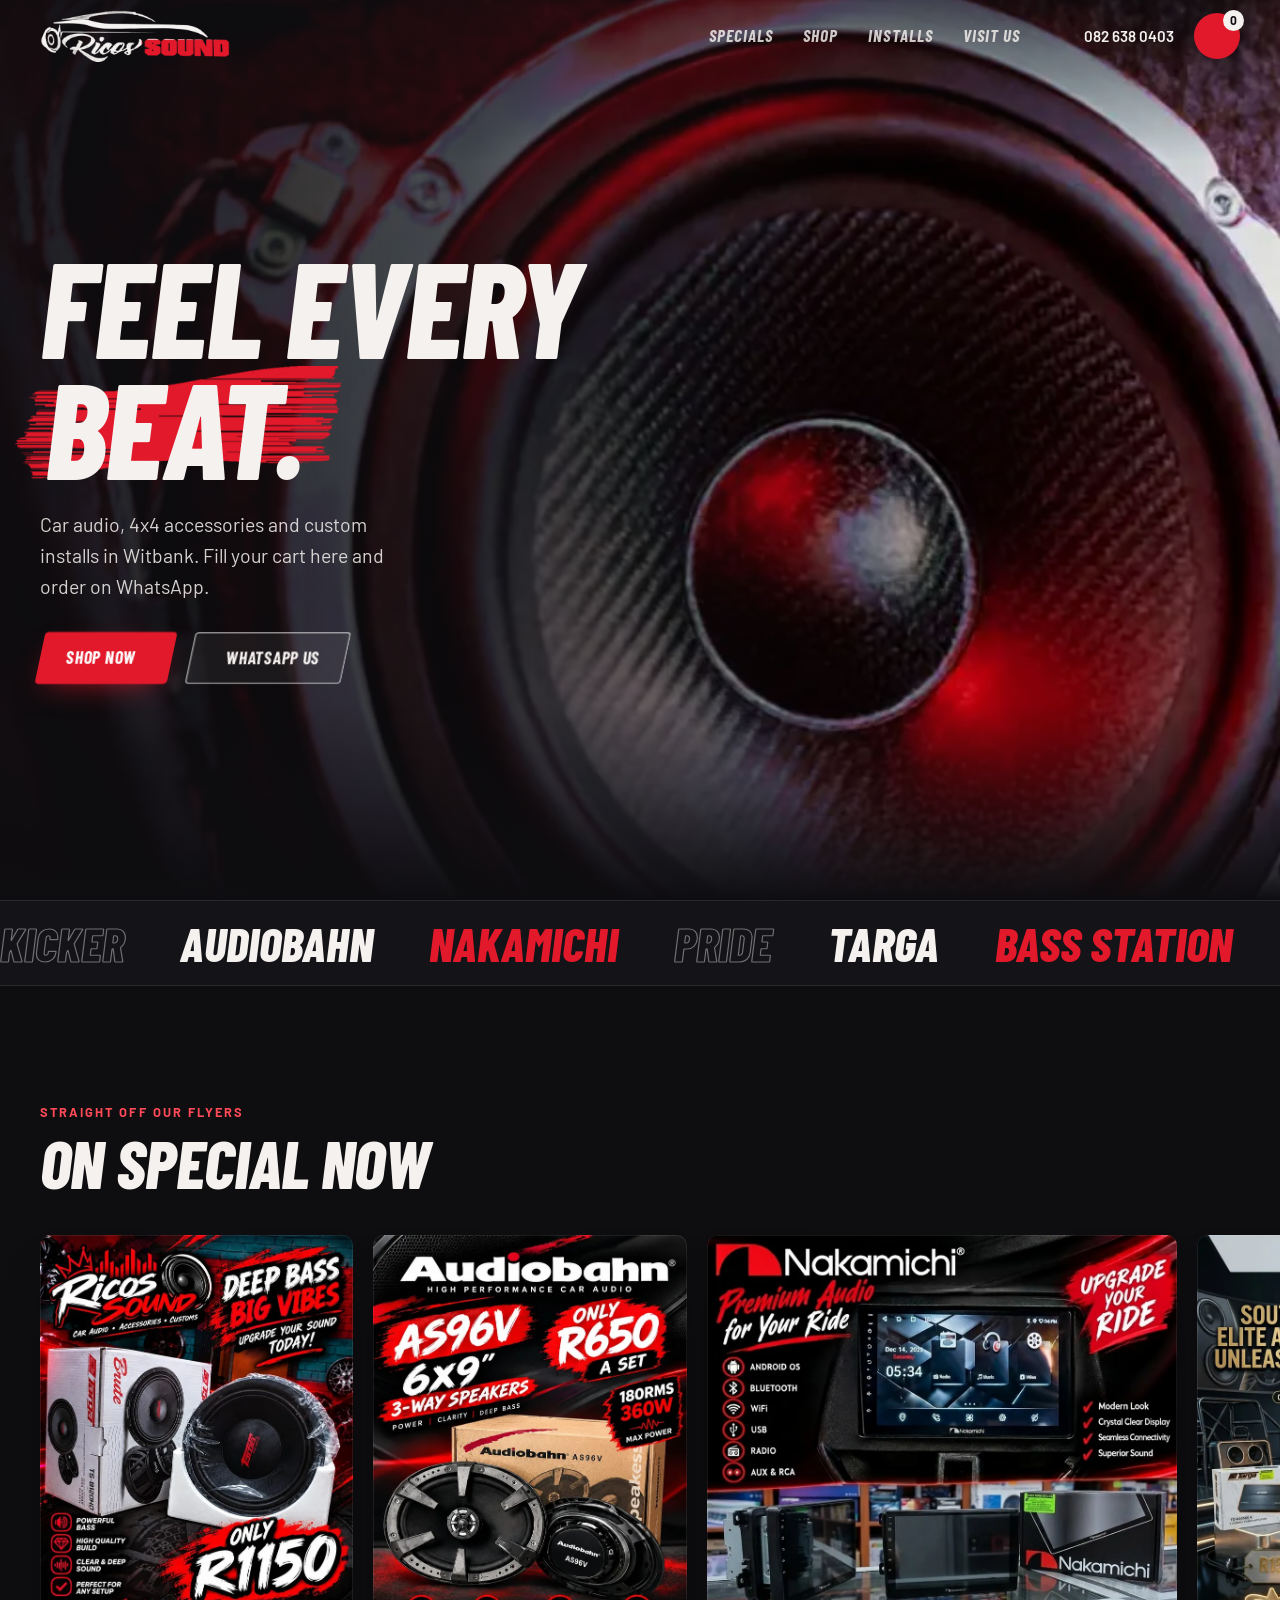
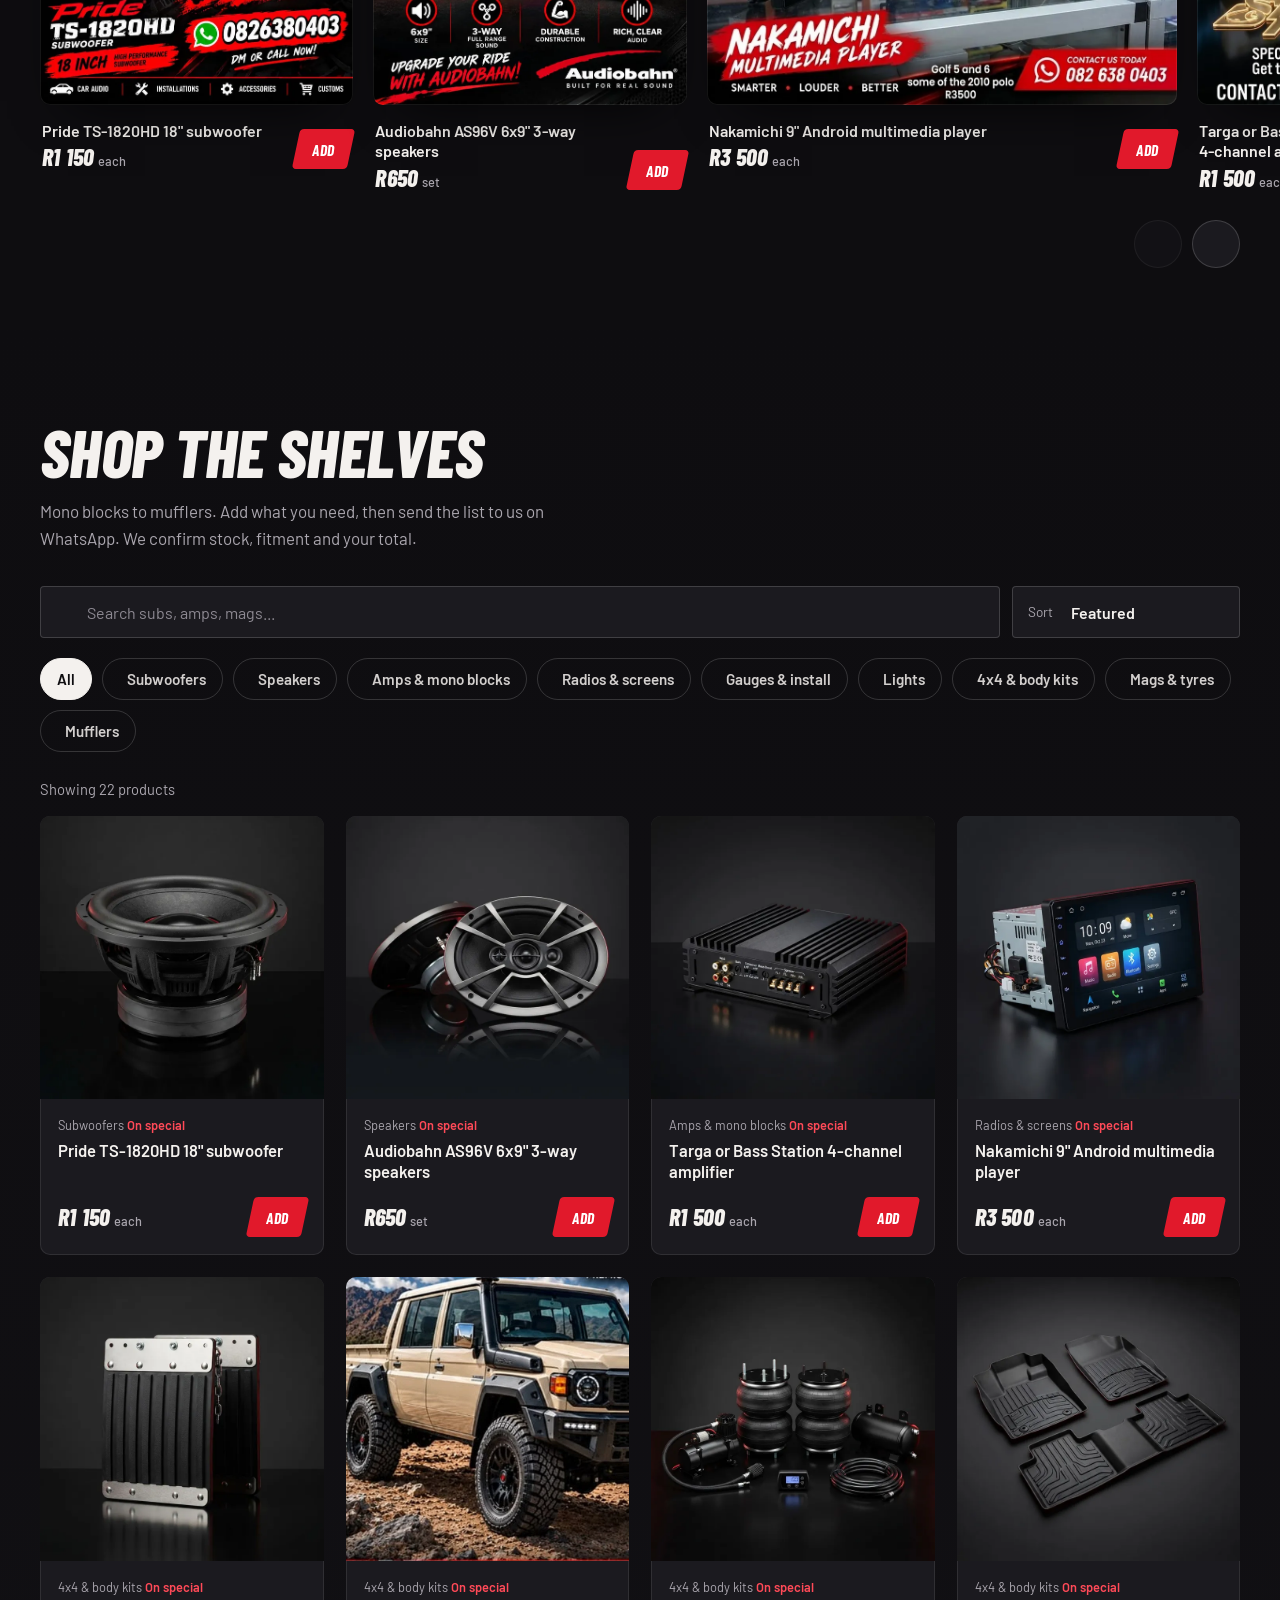
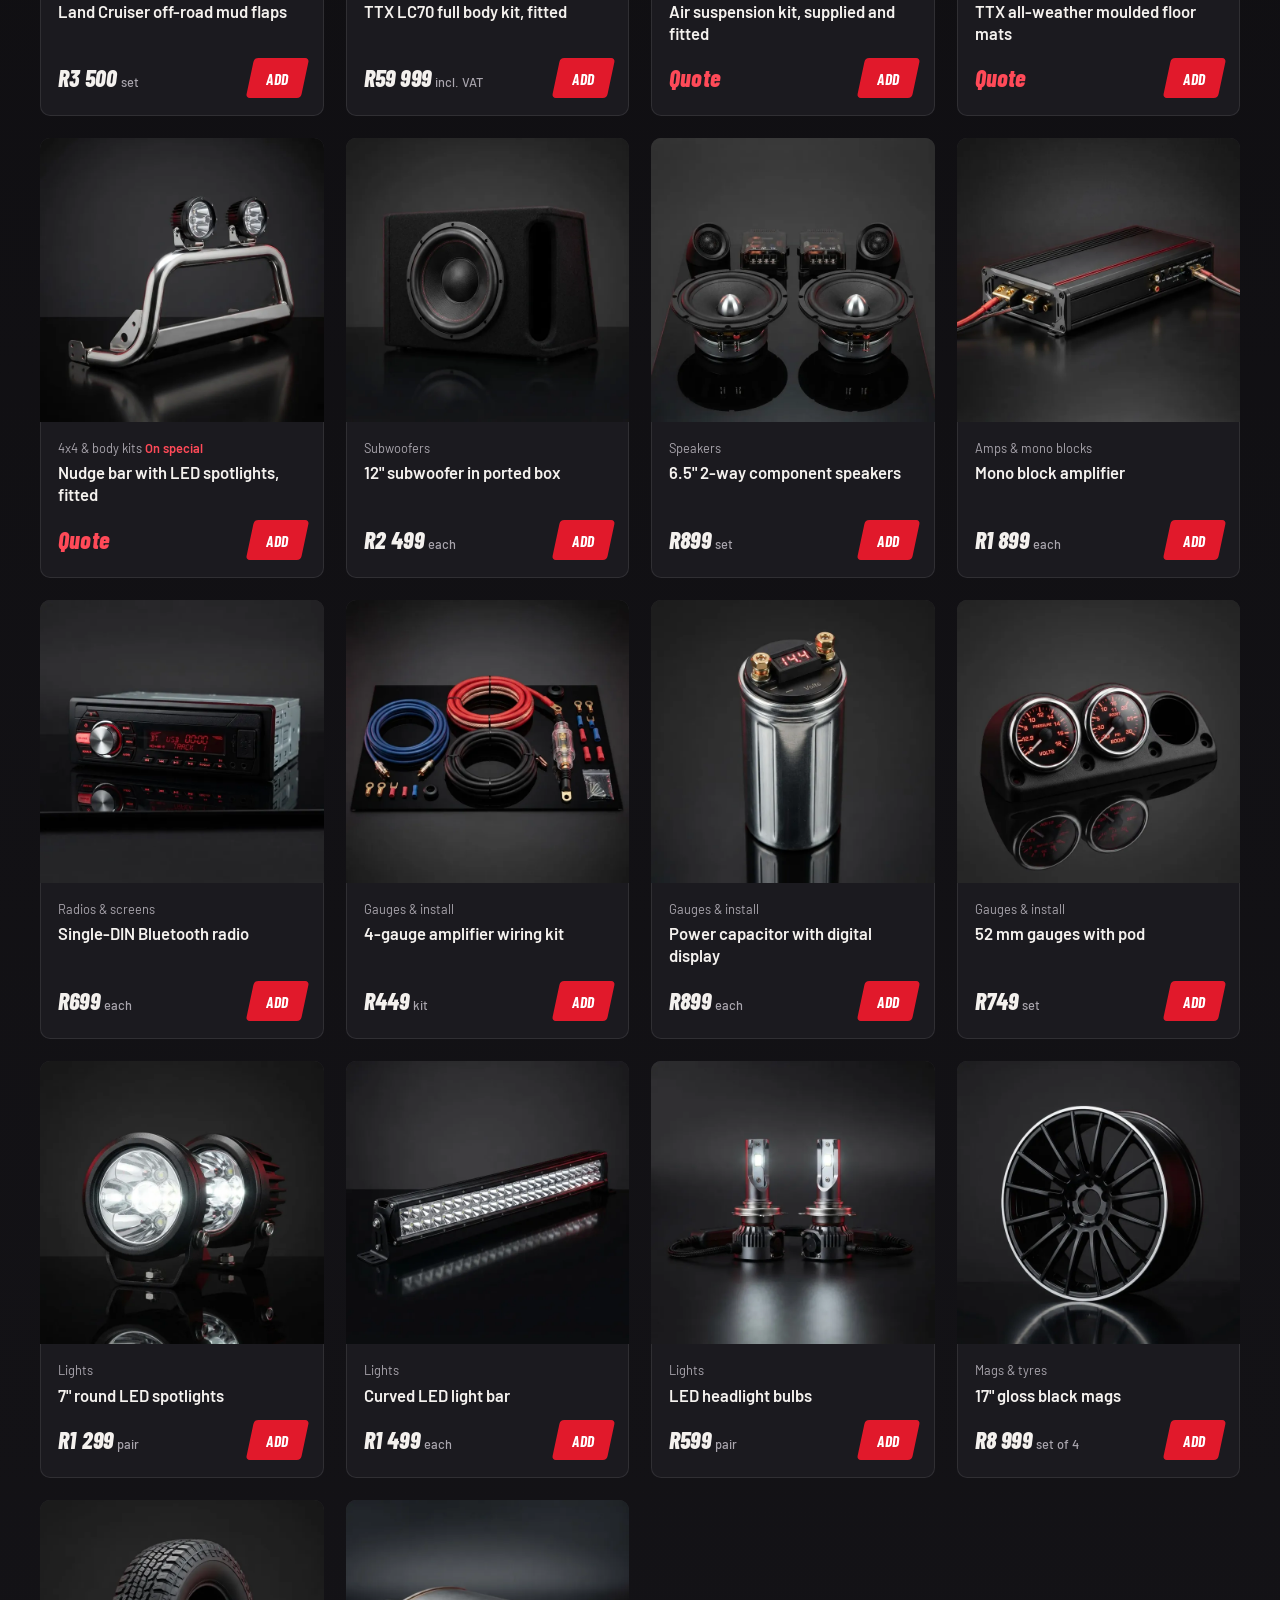
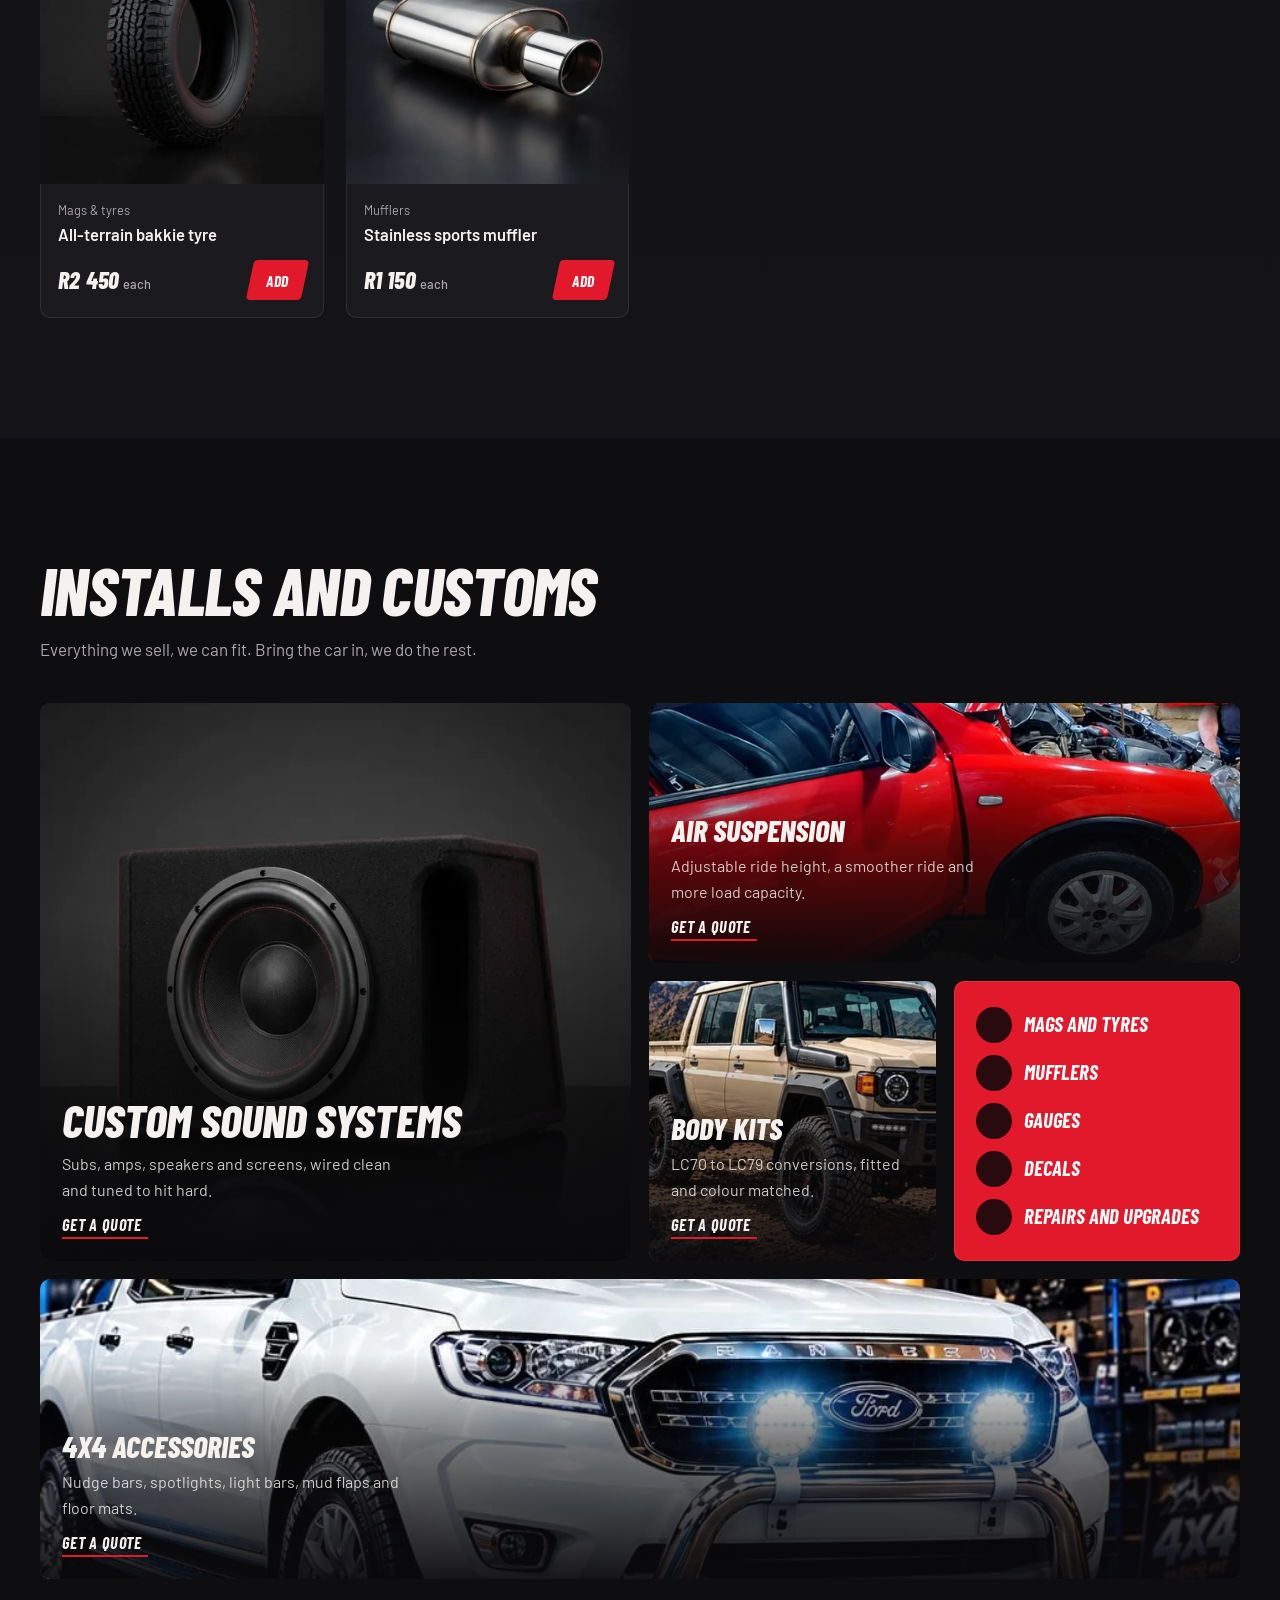
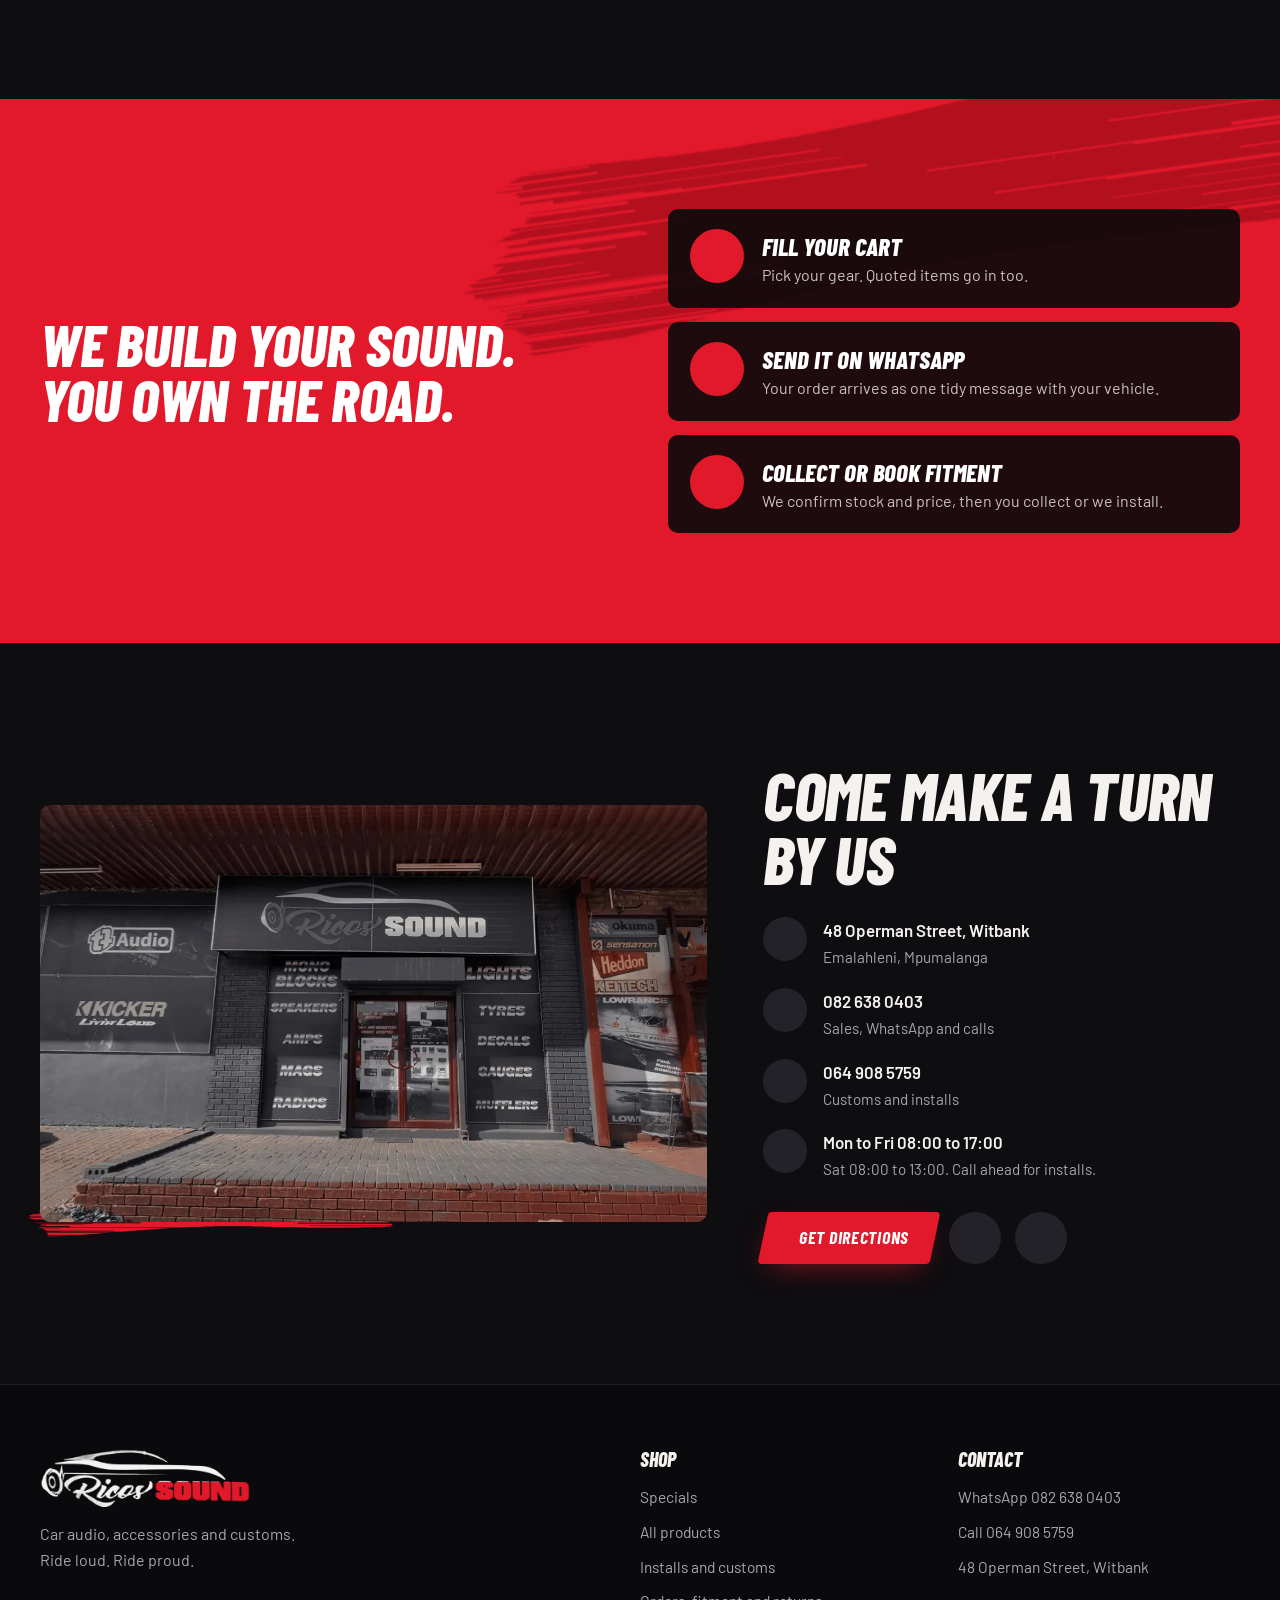
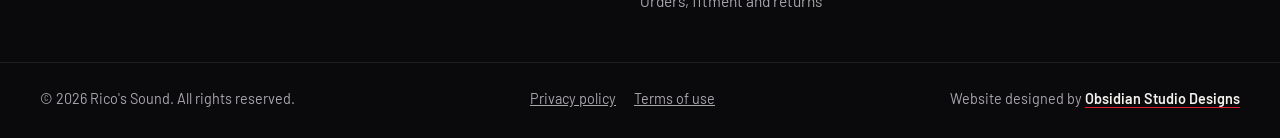
==== index.html @ 99d798b7 "Rico's Sound online shop with WhatsApp cart checkout Car audio, 4x4 accessories and customs shop in " ====
<!doctype html>
<html lang="en-ZA">
<head>
  <meta charset="utf-8">
  <meta name="viewport" content="width=device-width, initial-scale=1, viewport-fit=cover">
  <title>Rico's Sound | Car audio, 4x4 accessories and custom installs in Witbank</title>
  <meta name="description" content="Rico's Sound in Witbank (Emalahleni): subwoofers, speakers, amps, radios, lights, mags, tyres, body kits, air suspension and pro installs. Shop online and order on WhatsApp 082 638 0403.">
  <link rel="canonical" href="https://obsidianstudiodesigns.github.io/Rico-Sound/">
  <meta name="robots" content="index, follow, max-image-preview:large">
  <meta name="theme-color" content="#0e0d10">
  <meta name="color-scheme" content="dark">

  <meta property="og:type" content="website">
  <meta property="og:site_name" content="Rico's Sound">
  <meta property="og:locale" content="en_ZA">
  <meta property="og:title" content="Rico's Sound | Feel every beat">
  <meta property="og:description" content="Car audio, 4x4 accessories and custom installs in Witbank. Fill your cart online and order on WhatsApp: 082 638 0403.">
  <meta property="og:url" content="https://obsidianstudiodesigns.github.io/Rico-Sound/">
  <meta property="og:image" content="https://obsidianstudiodesigns.github.io/Rico-Sound/og-image.jpg">
  <meta property="og:image:secure_url" content="https://obsidianstudiodesigns.github.io/Rico-Sound/og-image.jpg">
  <meta property="og:image:type" content="image/jpeg">
  <meta property="og:image:width" content="1200">
  <meta property="og:image:height" content="630">
  <meta property="og:image:alt" content="Rico's Sound, Witbank: car audio, 4x4 accessories and custom installs. Order on WhatsApp.">
  <meta name="twitter:card" content="summary_large_image">
  <meta name="twitter:title" content="Rico's Sound | Feel every beat">
  <meta name="twitter:description" content="Car audio, 4x4 accessories and custom installs in Witbank. Shop online and order on WhatsApp.">
  <meta name="twitter:image" content="https://obsidianstudiodesigns.github.io/Rico-Sound/og-image.jpg">

  <link rel="icon" href="favicon.ico" sizes="48x48">
  <link rel="icon" href="favicon-32.png" type="image/png" sizes="32x32">
  <link rel="icon" href="favicon-16.png" type="image/png" sizes="16x16">
  <link rel="apple-touch-icon" href="apple-touch-icon.png">
  <link rel="manifest" href="site.webmanifest">

  <link rel="preload" as="image" href="assets/img/hero-sm.webp" media="(max-width: 700px)">
  <link rel="preload" as="image" href="assets/img/hero.webp" imagesrcset="assets/img/hero-md.webp 1100w, assets/img/hero.webp 1664w" imagesizes="100vw" media="(min-width: 701px)">
  <link rel="preconnect" href="https://fonts.googleapis.com">
  <link rel="preconnect" href="https://fonts.gstatic.com" crossorigin>
  <link href="https://fonts.googleapis.com/css2?family=Barlow+Condensed:ital,wght@0,600;0,700;1,700;1,800&family=Barlow:wght@400;500;600;700&display=swap" rel="stylesheet">
  <link rel="stylesheet" href="https://cdn.jsdelivr.net/npm/@phosphor-icons/web@2.1.1/src/regular/style.css">
  <link rel="stylesheet" href="https://cdn.jsdelivr.net/npm/@phosphor-icons/web@2.1.1/src/fill/style.css">
  <link rel="stylesheet" href="assets/css/style.css?v=1">
  <script>document.documentElement.classList.add("js")</script>

  <script type="application/ld+json">
  {
    "@context": "https://schema.org",
    "@graph": [
      {
        "@type": "AutoPartsStore",
        "@id": "https://obsidianstudiodesigns.github.io/Rico-Sound/#store",
        "name": "Rico's Sound",
        "alternateName": ["Ricos Sound", "Rico's Sound & ML Customs"],
        "slogan": "Feel every beat. We build your sound, you own the road.",
        "description": "Car audio, accessories and customs shop in Witbank (Emalahleni): subwoofers, speakers, amplifiers, mono blocks, radios, lights, mags, tyres, decals, gauges, mufflers, body kits, air suspension and professional installations. Order on WhatsApp.",
        "url": "https://obsidianstudiodesigns.github.io/Rico-Sound/",
        "image": [
          "https://obsidianstudiodesigns.github.io/Rico-Sound/og-image.jpg",
          "https://obsidianstudiodesigns.github.io/Rico-Sound/assets/img/storefront.webp"
        ],
        "logo": "https://obsidianstudiodesigns.github.io/Rico-Sound/icon-512.png",
        "telephone": "+27826380403",
        "address": {
          "@type": "PostalAddress",
          "streetAddress": "48 Operman Street",
          "addressLocality": "Witbank (Emalahleni)",
          "addressRegion": "Mpumalanga",
          "addressCountry": "ZA"
        },
        "contactPoint": [
          { "@type": "ContactPoint", "telephone": "+27826380403", "contactType": "sales", "availableLanguage": ["English", "Afrikaans"] },
          { "@type": "ContactPoint", "telephone": "+27649085759", "contactType": "customer service" }
        ],
        "areaServed": ["Witbank", "Emalahleni", "Middelburg", "Mpumalanga"],
        "paymentAccepted": "Cash, EFT",
        "currenciesAccepted": "ZAR",
        "sameAs": [
          "https://www.facebook.com/p/MLcustomsRicossound-61576288610802/",
          "https://www.instagram.com/mlcustoms_ricossound/"
        ]
      },
      {
        "@type": "WebSite",
        "@id": "https://obsidianstudiodesigns.github.io/Rico-Sound/#website",
        "url": "https://obsidianstudiodesigns.github.io/Rico-Sound/",
        "name": "Rico's Sound",
        "inLanguage": "en-ZA",
        "publisher": { "@id": "https://obsidianstudiodesigns.github.io/Rico-Sound/#store" }
      }
    ]
  }
  </script>
</head>
<body>
  <a class="skip" href="#main">Skip to content</a>

  <header class="site-header" data-header>
    <div class="wrap header-inner">
      <a class="brand" href="./" aria-label="Rico's Sound, home">
        <img src="assets/img/logo.webp" srcset="assets/img/logo.webp 520w, assets/img/logo@2x.webp 1040w" sizes="190px" alt="" width="520" height="144">
      </a>
      <nav class="main-nav" aria-label="Main">
        <a href="#specials">Specials</a>
        <a href="#shop">Shop</a>
        <a href="#installs">Installs</a>
        <a href="#visit">Visit us</a>
      </nav>
      <div class="header-actions">
        <a class="icon-btn wa-head" href="https://wa.me/27826380403?text=Hi%20Rico%27s%20Sound!" target="_blank" rel="noopener" aria-label="WhatsApp 082 638 0403">
          <i class="ph ph-whatsapp-logo" aria-hidden="true"></i><span>082 638 0403</span>
        </a>
        <button class="cart-btn" type="button" data-open-cart aria-label="Open cart, 0 items">
          <i class="ph ph-shopping-cart-simple" aria-hidden="true"></i>
          <span class="cart-count" data-cart-count>0</span>
        </button>
      </div>
    </div>
  </header>

  <main id="main">
    <!-- Hero: the client's landing wallpaper, recoloured to brand red -->
    <section class="hero" aria-labelledby="hero-title">
      <picture class="hero-media">
        <source media="(max-width: 700px)" srcset="assets/img/hero-sm.webp">
        <img src="assets/img/hero.webp" srcset="assets/img/hero-md.webp 1100w, assets/img/hero.webp 1664w" sizes="100vw" width="1664" height="928" alt="Two subwoofers in a custom boot install, lit red" fetchpriority="high">
      </picture>
      <div class="wrap hero-inner">
        <h1 id="hero-title" class="hero-title">
          <span class="line">Feel every</span>
          <span class="line"><span class="brushed">beat.</span></span>
        </h1>
        <p class="hero-sub">Car audio, 4x4 accessories and custom installs in Witbank. Fill your cart here and order on WhatsApp.</p>
        <div class="hero-ctas">
          <a class="btn btn-red" href="#shop"><span>Shop now</span><i class="ph ph-arrow-right" aria-hidden="true"></i></a>
          <a class="btn btn-ghost" href="https://wa.me/27826380403?text=Hi%20Rico%27s%20Sound!" target="_blank" rel="noopener"><i class="ph ph-whatsapp-logo" aria-hidden="true"></i><span>WhatsApp us</span></a>
        </div>
      </div>
    </section>

    <!-- Brands on the shop window and flyers -->
    <section class="brands" aria-label="Brands we stock">
      <div class="marquee" aria-hidden="true">
        <div class="marquee-track">
          <span>Kicker</span><span>Audiobahn</span><span>Nakamichi</span><span>Pride</span><span>Targa</span><span>Bass Station</span><span>TTX Automotive</span><span>Hertz</span><span>T1 Audio</span>
          <span>Kicker</span><span>Audiobahn</span><span>Nakamichi</span><span>Pride</span><span>Targa</span><span>Bass Station</span><span>TTX Automotive</span><span>Hertz</span><span>T1 Audio</span>
        </div>
      </div>
      <p class="sr-only">Brands we stock include Kicker, Audiobahn, Nakamichi, Pride, Targa, Bass Station, TTX Automotive, Hertz and T1 Audio.</p>
    </section>

    <!-- Specials: Rico's own flyers -->
    <section class="specials" id="specials" aria-labelledby="specials-title">
      <div class="wrap">
        <div class="section-head">
          <p class="eyebrow">Straight off our flyers</p>
          <h2 id="specials-title" class="h2">On special now</h2>
        </div>
      </div>
      <div class="rail-wrap">
        <ul class="flyer-rail" data-flyer-rail></ul>
        <div class="wrap rail-nav">
          <button class="round-btn" type="button" data-rail="-1" aria-label="Previous specials"><i class="ph ph-arrow-left" aria-hidden="true"></i></button>
          <button class="round-btn" type="button" data-rail="1" aria-label="More specials"><i class="ph ph-arrow-right" aria-hidden="true"></i></button>
        </div>
      </div>
    </section>

    <!-- Shop -->
    <section class="shop" id="shop" aria-labelledby="shop-title">
      <div class="wrap">
        <h2 id="shop-title" class="h2">Shop the shelves</h2>
        <p class="lede">Mono blocks to mufflers. Add what you need, then send the list to us on WhatsApp. We confirm stock, fitment and your total.</p>

        <div class="shop-tools">
          <label class="search">
            <span class="sr-only">Search products</span>
            <i class="ph ph-magnifying-glass" aria-hidden="true"></i>
            <input type="search" placeholder="Search subs, amps, mags..." data-search autocomplete="off">
          </label>
          <label class="sort">
            <span>Sort</span>
            <select data-sort>
              <option value="featured">Featured</option>
              <option value="low">Price: low to high</option>
              <option value="high">Price: high to low</option>
              <option value="az">Name: A to Z</option>
            </select>
            <i class="ph ph-caret-down" aria-hidden="true"></i>
          </label>
        </div>
        <div class="chips" role="group" aria-label="Filter by category" data-chips></div>
        <p class="result-count" aria-live="polite" data-result-count></p>
        <ul class="grid" data-grid></ul>
        <div class="empty" data-empty hidden>
          <i class="ph ph-magnifying-glass" aria-hidden="true"></i>
          <p><strong>Nothing on the shelf for that search.</strong> We stock far more than is listed here, so ask us.</p>
          <div class="empty-actions">
            <a class="btn btn-red" href="#" target="_blank" rel="noopener" data-ask-link><i class="ph ph-whatsapp-logo" aria-hidden="true"></i><span>Ask on WhatsApp</span></a>
            <button class="btn btn-ghost" type="button" data-reset><span>Clear filters</span></button>
          </div>
        </div>
      </div>
    </section>

    <!-- Installs and customs -->
    <section class="installs" id="installs" aria-labelledby="installs-title">
      <div class="wrap">
        <h2 id="installs-title" class="h2">Installs and customs</h2>
        <p class="lede">Everything we sell, we can fit. Bring the car in, we do the rest.</p>
        <div class="bento">
          <article class="tile tile-sound reveal">
            <img src="assets/img/products/sub-12-box.webp" width="720" height="720" loading="lazy" alt="">
            <div class="tile-body">
              <h3>Custom sound systems</h3>
              <p>Subs, amps, speakers and screens, wired clean and tuned to hit hard.</p>
              <a class="tile-link" href="https://wa.me/27826380403?text=Hi%20Rico%27s%20Sound!%20I%27d%20like%20a%20quote%20on%20a%20sound%20system%20install." target="_blank" rel="noopener">Get a quote <i class="ph ph-arrow-right" aria-hidden="true"></i></a>
            </div>
          </article>
          <article class="tile tile-air reveal">
            <img src="assets/img/work-air-suspension.webp" width="965" height="332" loading="lazy" alt="Red Corsa bakkie in the Rico's Sound workshop before its air suspension fitment">
            <div class="tile-body">
              <h3>Air suspension</h3>
              <p>Adjustable ride height, a smoother ride and more load capacity.</p>
              <a class="tile-link" href="https://wa.me/27826380403?text=Hi%20Rico%27s%20Sound!%20I%27d%20like%20a%20quote%20on%20air%20suspension." target="_blank" rel="noopener">Get a quote <i class="ph ph-arrow-right" aria-hidden="true"></i></a>
            </div>
          </article>
          <article class="tile tile-kit reveal">
            <img src="assets/img/work-lc70.webp" width="900" height="801" loading="lazy" alt="Land Cruiser 70 with the TTX LC79 conversion body kit">
            <div class="tile-body">
              <h3>Body kits</h3>
              <p>LC70 to LC79 conversions, fitted and colour matched.</p>
              <a class="tile-link" href="https://wa.me/27826380403?text=Hi%20Rico%27s%20Sound!%20I%27d%20like%20a%20quote%20on%20a%20body%20kit." target="_blank" rel="noopener">Get a quote <i class="ph ph-arrow-right" aria-hidden="true"></i></a>
            </div>
          </article>
          <article class="tile tile-4x4 reveal">
            <img src="assets/img/work-ranger.webp" width="966" height="345" loading="lazy" alt="White Ford Ranger with a stainless nudge bar and LED spotlights">
            <div class="tile-body">
              <h3>4x4 accessories</h3>
              <p>Nudge bars, spotlights, light bars, mud flaps and floor mats.</p>
              <a class="tile-link" href="https://wa.me/27826380403?text=Hi%20Rico%27s%20Sound!%20I%27d%20like%20a%20quote%20on%204x4%20accessories." target="_blank" rel="noopener">Get a quote <i class="ph ph-arrow-right" aria-hidden="true"></i></a>
            </div>
          </article>
          <article class="tile tile-more reveal">
            <ul class="more-list">
              <li><i class="ph ph-tire" aria-hidden="true"></i>Mags and tyres</li>
              <li><i class="ph ph-wind" aria-hidden="true"></i>Mufflers</li>
              <li><i class="ph ph-gauge" aria-hidden="true"></i>Gauges</li>
              <li><i class="ph ph-tag" aria-hidden="true"></i>Decals</li>
              <li><i class="ph ph-wrench" aria-hidden="true"></i>Repairs and upgrades</li>
            </ul>
          </article>
        </div>
      </div>
    </section>

    <!-- Brand red block: how ordering works -->
    <section class="how" aria-labelledby="how-title">
      <div class="wrap how-inner">
        <h2 id="how-title" class="how-title">We build your sound.<br>You own the road.</h2>
        <ol class="how-steps">
          <li class="reveal">
            <i class="ph-fill ph-shopping-cart-simple" aria-hidden="true"></i>
            <h3>Fill your cart</h3>
            <p>Pick your gear. Quoted items go in too.</p>
          </li>
          <li class="reveal">
            <i class="ph-fill ph-whatsapp-logo" aria-hidden="true"></i>
            <h3>Send it on WhatsApp</h3>
            <p>Your order arrives as one tidy message with your vehicle.</p>
          </li>
          <li class="reveal">
            <i class="ph-fill ph-wrench" aria-hidden="true"></i>
            <h3>Collect or book fitment</h3>
            <p>We confirm stock and price, then you collect or we install.</p>
          </li>
        </ol>
      </div>
    </section>

    <!-- Visit -->
    <section class="visit" id="visit" aria-labelledby="visit-title">
      <div class="wrap visit-inner">
        <figure class="visit-media reveal">
          <picture>
            <source media="(max-width: 700px)" srcset="assets/img/storefront-sm.webp">
            <img src="assets/img/storefront.webp" width="1400" height="788" loading="lazy" alt="The Rico's Sound shop front with its speakers, amps, mags, radios, lights, tyres, decals, gauges and mufflers signs">
          </picture>
        </figure>
        <div class="visit-body">
          <h2 id="visit-title" class="h2">Come make a turn by us</h2>
          <ul class="contact-list">
            <li>
              <i class="ph ph-map-pin" aria-hidden="true"></i>
              <div><strong>48 Operman Street, Witbank</strong><span>Emalahleni, Mpumalanga</span></div>
            </li>
            <li>
              <i class="ph ph-whatsapp-logo" aria-hidden="true"></i>
              <div><strong><a href="https://wa.me/27826380403" target="_blank" rel="noopener">082 638 0403</a></strong><span>Sales, WhatsApp and calls</span></div>
            </li>
            <li>
              <i class="ph ph-phone" aria-hidden="true"></i>
              <div><strong><a href="tel:+27649085759">064 908 5759</a></strong><span>Customs and installs</span></div>
            </li>
            <li>
              <i class="ph ph-clock" aria-hidden="true"></i>
              <!-- TO CONFIRM with the client: trading hours -->
              <div><strong>Mon to Fri 08:00 to 17:00</strong><span>Sat 08:00 to 13:00. Call ahead for installs.</span></div>
            </li>
          </ul>
          <div class="visit-ctas">
            <a class="btn btn-red" href="https://www.google.com/maps/search/?api=1&amp;query=48+Operman+Street+Witbank+Emalahleni" target="_blank" rel="noopener"><i class="ph ph-map-pin" aria-hidden="true"></i><span>Get directions</span></a>
            <a class="icon-btn social" href="https://www.facebook.com/p/MLcustomsRicossound-61576288610802/" target="_blank" rel="noopener" aria-label="Rico's Sound on Facebook"><i class="ph ph-facebook-logo" aria-hidden="true"></i></a>
            <a class="icon-btn social" href="https://www.instagram.com/mlcustoms_ricossound/" target="_blank" rel="noopener" aria-label="Rico's Sound on Instagram"><i class="ph ph-instagram-logo" aria-hidden="true"></i></a>
          </div>
        </div>
      </div>
    </section>
  </main>

  <footer class="site-footer">
    <div class="wrap footer-grid">
      <div class="footer-brand">
        <img src="assets/img/logo.webp" width="520" height="144" alt="Rico's Sound" loading="lazy">
        <p>Car audio, accessories and customs. Ride loud. Ride proud.</p>
      </div>
      <nav class="footer-nav" aria-label="Shop">
        <h2>Shop</h2>
        <a href="#specials">Specials</a>
        <a href="#shop">All products</a>
        <a href="#installs">Installs and customs</a>
        <a href="orders.html">Orders, fitment and returns</a>
      </nav>
      <div class="footer-nav">
        <h2>Contact</h2>
        <a href="https://wa.me/27826380403" target="_blank" rel="noopener">WhatsApp 082 638 0403</a>
        <a href="tel:+27649085759">Call 064 908 5759</a>
        <span>48 Operman Street, Witbank</span>
      </div>
    </div>
    <div class="wrap footer-base">
      <p>© <span data-year>2026</span> Rico's Sound. All rights reserved.</p>
      <nav class="legal-nav" aria-label="Legal">
        <a href="privacy.html">Privacy policy</a>
        <a href="terms.html">Terms of use</a>
      </nav>
      <p class="credit">Website designed by <a href="https://obsidianstudiodesigns.co.za/" target="_blank" rel="noopener">Obsidian Studio Designs</a></p>
    </div>
  </footer>

  <!-- Mobile cart bar -->
  <button class="cart-bar" type="button" data-open-cart data-cart-bar hidden>
    <span><i class="ph-fill ph-shopping-cart-simple" aria-hidden="true"></i><span data-cart-bar-text>View cart</span></span>
    <strong data-cart-bar-total>R0</strong>
  </button>

  <div class="toast" role="status" aria-live="polite" data-toast></div>

  <!-- Quick view -->
  <dialog class="modal quick" data-quick aria-labelledby="quick-name">
    <div class="quick-inner">
      <button class="close-btn" type="button" data-close aria-label="Close"><i class="ph ph-x" aria-hidden="true"></i></button>
      <div class="quick-media" data-quick-media></div>
      <div class="quick-body">
        <p class="quick-cat" data-quick-cat></p>
        <h2 id="quick-name" class="quick-name" data-quick-name></h2>
        <p class="quick-price" data-quick-price></p>
        <p class="quick-desc" data-quick-desc></p>
        <label class="field" data-quick-opt-wrap hidden>
          <span>Choose</span>
          <span class="select-wrap"><select data-quick-opt></select><i class="ph ph-caret-down" aria-hidden="true"></i></span>
        </label>
        <div class="quick-buy">
          <div class="stepper big" role="group" aria-label="Quantity">
            <button type="button" data-q-minus aria-label="One less"><i class="ph ph-minus" aria-hidden="true"></i></button>
            <span data-q-qty aria-live="polite">1</span>
            <button type="button" data-q-plus aria-label="One more"><i class="ph ph-plus" aria-hidden="true"></i></button>
          </div>
          <button class="btn btn-red grow" type="button" data-quick-add><span>Add to cart</span></button>
        </div>
        <div class="quick-links">
          <a href="#" target="_blank" rel="noopener" data-quick-ask><i class="ph ph-whatsapp-logo" aria-hidden="true"></i> Ask about this</a>
          <button type="button" data-quick-flyer hidden><i class="ph ph-arrows-out-simple" aria-hidden="true"></i> See the flyer</button>
        </div>
      </div>
    </div>
  </dialog>

  <!-- Flyer viewer -->
  <dialog class="modal flyer-view" data-flyer-view aria-label="Flyer">
    <button class="close-btn" type="button" data-close aria-label="Close"><i class="ph ph-x" aria-hidden="true"></i></button>
    <img src="data:," alt="" data-flyer-img>
  </dialog>

  <!-- Cart -->
  <dialog class="sheet" data-cart aria-labelledby="cart-title">
    <div class="sheet-inner">
      <div class="sheet-head">
        <h2 id="cart-title">Your cart</h2>
        <button class="close-btn" type="button" data-close aria-label="Close cart"><i class="ph ph-x" aria-hidden="true"></i></button>
      </div>

      <div class="cart-sent" data-cart-sent hidden>
        <i class="ph-fill ph-check-circle" aria-hidden="true"></i>
        <h3>Order opened in WhatsApp</h3>
        <p>Press send in WhatsApp and we'll reply to confirm stock, fitment and your total. Didn't open? <a href="#" target="_blank" rel="noopener" data-resend>Try again</a> or call <a href="tel:+27826380403">082 638 0403</a>.</p>
        <button class="btn btn-ghost" type="button" data-new-order><span>Start a new order</span></button>
      </div>

      <div class="cart-empty" data-cart-empty>
        <i class="ph ph-shopping-cart-simple" aria-hidden="true"></i>
        <p><strong>Your cart is empty.</strong> Add subs, amps, lights or anything else and send the list to us on WhatsApp.</p>
        <button class="btn btn-red" type="button" data-go-shop><span>Start shopping</span></button>
      </div>

      <div class="cart-body" data-cart-body hidden>
        <ul class="cart-lines" data-cart-lines></ul>
        <div class="cart-total">
          <span>Subtotal</span><strong data-cart-subtotal>R0</strong>
        </div>
        <p class="cart-note" data-quote-note hidden>Items marked "Quote" are priced for your vehicle. We'll send you the price before you pay.</p>

        <form class="checkout" data-checkout novalidate>
          <h3>Your details</h3>
          <label class="field" for="co-name">
            <span>Name</span>
            <input id="co-name" name="name" type="text" autocomplete="name" required>
            <small class="error" id="co-name-error" hidden>Please add your name so we know who the order is for.</small>
          </label>
          <label class="field" for="co-vehicle">
            <span>Vehicle <em>(make, model and year)</em></span>
            <input id="co-vehicle" name="vehicle" type="text" placeholder="e.g. 2016 VW Polo Vivo" autocomplete="off">
            <small>Helps us check fitment before you come in.</small>
          </label>
          <fieldset class="field">
            <legend>How do you want it?</legend>
            <label class="radio"><input type="radio" name="method" value="collect" checked><span>Collect in Witbank</span></label>
            <label class="radio"><input type="radio" name="method" value="fit"><span>Fit it for me (book an install)</span></label>
            <label class="radio"><input type="radio" name="method" value="courier"><span>Courier to me</span></label>
          </fieldset>
          <label class="field" for="co-address" data-address-field hidden>
            <span>Delivery town or address</span>
            <input id="co-address" name="address" type="text" autocomplete="street-address">
          </label>
          <label class="field" for="co-note">
            <span>Note <em>(optional)</em></span>
            <textarea id="co-note" name="note" rows="2"></textarea>
          </label>
          <button class="btn btn-red wide" type="submit"><i class="ph ph-whatsapp-logo" aria-hidden="true"></i><span>Send order on WhatsApp</span></button>
          <p class="fine">Nothing is paid online. By sending your order you agree to our <a href="terms.html">terms</a> and <a href="privacy.html">privacy policy</a>.</p>
        </form>
      </div>
    </div>
  </dialog>

  <script src="assets/js/products.js?v=1"></script>
  <script src="assets/js/main.js?v=1"></script>
</body>
</html>
---- assets/css/style.css ----
/*
  Rico's Sound
  Theme: one dark theme, locked to the brand (black shop front, red flyers).
  Accent: brand red only.
  Shapes: text buttons are slanted (skewX -12deg, 4px radius) like the italic flyer type,
          icon buttons are circles, containers use a 10px radius.
  Z-index scale: header 40, cart bar 45, toast 60 (dialogs use the top layer).
*/

:root {
  --bg: #0e0d10;
  --bg-2: #141317;
  --surface: #1b1a1f;
  --surface-2: #232228;
  --line: rgba(255, 255, 255, 0.09);
  --line-2: rgba(255, 255, 255, 0.16);
  --text: #f4f1ee;
  --muted: #aaa6ae;
  --red: #e1192b;
  --red-deep: #b30f1f;
  --red-ink: #ff4a58; /* red for small text on dark, AA contrast */
  --radius: 10px;
  --gutter: 16px;
  --max: 1240px;
  --header-h: 72px;
  --ease: cubic-bezier(0.16, 1, 0.3, 1);
  --display: "Barlow Condensed", "Arial Narrow", Impact, sans-serif;
  --body: "Barlow", "Segoe UI", system-ui, sans-serif;
  color-scheme: dark;
}

@media (min-width: 700px) { :root { --gutter: 28px; } }
@media (min-width: 1100px) { :root { --gutter: 40px; } }

*, *::before, *::after { box-sizing: border-box; }
html { -webkit-text-size-adjust: 100%; scroll-behavior: smooth; scroll-padding-top: calc(var(--header-h) + 8px); }
@media (prefers-reduced-motion: reduce) { html { scroll-behavior: auto; } }
body {
  margin: 0;
  background: var(--bg);
  color: var(--text);
  font: 400 1rem/1.6 var(--body);
  -webkit-font-smoothing: antialiased;
  -webkit-tap-highlight-color: transparent;
  overflow-x: hidden;
}
body.has-cart-bar { padding-bottom: 84px; }
@media (min-width: 900px) { body.has-cart-bar { padding-bottom: 0; } }
img { max-width: 100%; height: auto; display: block; }
a { color: inherit; }
button, input, select, textarea { font: inherit; color: inherit; }
button { cursor: pointer; }
:focus-visible { outline: 2px solid var(--text); outline-offset: 3px; }
h1, h2, h3 { margin: 0; }
p { margin: 0; }

.wrap { width: 100%; max-width: calc(var(--max) + var(--gutter) * 2); margin: 0 auto; padding: 0 var(--gutter); }
.sr-only { position: absolute; width: 1px; height: 1px; margin: -1px; padding: 0; overflow: hidden; clip: rect(0 0 0 0); white-space: nowrap; border: 0; }
.skip { position: absolute; left: 12px; top: -60px; z-index: 100; background: var(--red); color: #fff; padding: 10px 16px; border-radius: 4px; font-weight: 600; }
.skip:focus { top: 12px; }

/* ---------- Type ---------- */
.h2 {
  font: italic 800 clamp(2.4rem, 5.6vw, 4.2rem)/0.95 var(--display);
  text-transform: uppercase;
  letter-spacing: -0.01em;
}
.lede { color: var(--muted); max-width: 58ch; margin-top: 14px; font-size: 1.06rem; }
.eyebrow {
  font: 700 0.8rem/1 var(--body);
  text-transform: uppercase;
  letter-spacing: 0.16em;
  color: var(--red-ink);
  margin-bottom: 12px;
}

/* ---------- Buttons ---------- */
.btn {
  --skew: -12deg;
  display: inline-flex;
  align-items: center;
  justify-content: center;
  gap: 10px;
  min-height: 52px;
  padding: 0 26px;
  border: 0;
  border-radius: 4px;
  font: italic 700 1.12rem/1 var(--display);
  text-transform: uppercase;
  letter-spacing: 0.04em;
  text-decoration: none;
  white-space: nowrap;
  transform: skewX(var(--skew));
  transition: transform 0.25s var(--ease), background-color 0.2s, box-shadow 0.25s var(--ease), color 0.2s;
}
.btn > * { transform: skewX(calc(var(--skew) * -1)); }
.btn i { font-size: 1.25em; font-style: normal; }
.btn:active { transform: skewX(var(--skew)) scale(0.97); }
.btn-red { background: var(--red); color: #fff; box-shadow: 0 10px 30px -12px rgba(225, 25, 43, 0.7); }
.btn-red:hover { background: #f02536; }
.btn-ghost { background: rgba(255, 255, 255, 0.06); color: var(--text); box-shadow: inset 0 0 0 1.5px rgba(255, 255, 255, 0.5); backdrop-filter: blur(6px); -webkit-backdrop-filter: blur(6px); }
.btn-ghost:hover { background: rgba(255, 255, 255, 0.14); }
.btn.wide { width: 100%; }
.btn.grow { flex: 1; }
@media (hover: hover) { .btn-red:hover, .btn-ghost:hover { transform: skewX(var(--skew)) translateY(-2px); } }

.icon-btn {
  display: inline-flex;
  align-items: center;
  justify-content: center;
  gap: 8px;
  height: 44px;
  min-width: 44px;
  border-radius: 999px;
  text-decoration: none;
  color: var(--text);
  transition: background-color 0.2s, transform 0.2s var(--ease);
}
.icon-btn i { font-size: 1.45rem; }
.icon-btn:active { transform: scale(0.95); }
.round-btn {
  width: 48px; height: 48px;
  border-radius: 999px;
  border: 1px solid var(--line-2);
  background: var(--surface);
  display: inline-flex; align-items: center; justify-content: center;
  font-size: 1.3rem;
  transition: background-color 0.2s, transform 0.2s var(--ease), opacity 0.2s;
}
.round-btn:hover { background: var(--surface-2); }
.round-btn:active { transform: scale(0.94); }
.round-btn:disabled { opacity: 0.35; cursor: default; }

/* ---------- Header ---------- */
.site-header {
  position: fixed;
  inset: 0 0 auto 0;
  z-index: 40;
  height: var(--header-h);
  transition: background-color 0.3s, box-shadow 0.3s, backdrop-filter 0.3s;
}
.site-header.is-scrolled {
  background: rgba(14, 13, 16, 0.86);
  backdrop-filter: blur(14px) saturate(140%);
  -webkit-backdrop-filter: blur(14px) saturate(140%);
  box-shadow: 0 1px 0 var(--line);
}
.header-inner { height: 100%; display: flex; align-items: center; gap: 24px; }
.brand { display: block; flex: none; }
.brand img { width: 158px; height: auto; }
@media (min-width: 700px) { .brand img { width: 190px; } }
.main-nav { display: none; gap: 30px; margin-left: auto; }
.main-nav a {
  font: italic 700 1.08rem/1 var(--display);
  text-transform: uppercase;
  letter-spacing: 0.06em;
  text-decoration: none;
  color: rgba(244, 241, 238, 0.82);
  padding: 8px 0;
  position: relative;
}
.main-nav a::after {
  content: "";
  position: absolute; left: 0; right: 0; bottom: 2px; height: 3px;
  background: var(--red);
  transform: scaleX(0) skewX(-12deg);
  transform-origin: left;
  transition: transform 0.3s var(--ease);
}
.main-nav a:hover { color: var(--text); }
.main-nav a:hover::after { transform: scaleX(1) skewX(-12deg); }
@media (min-width: 900px) { .main-nav { display: flex; } }
.header-actions { display: flex; align-items: center; gap: 6px; margin-left: auto; }
@media (min-width: 900px) { .header-actions { margin-left: 18px; } }
.wa-head span { display: none; font-weight: 600; font-size: 0.95rem; }
.wa-head:hover { background: rgba(255, 255, 255, 0.08); }
@media (min-width: 1100px) { .wa-head { padding: 0 14px; } .wa-head span { display: inline; } }
.cart-btn {
  position: relative;
  width: 46px; height: 46px;
  border: 0;
  border-radius: 999px;
  background: var(--red);
  color: #fff;
  display: inline-flex; align-items: center; justify-content: center;
  font-size: 1.4rem;
  transition: transform 0.2s var(--ease), background-color 0.2s;
}
.cart-btn:hover { background: #f02536; }
.cart-btn:active { transform: scale(0.94); }
.cart-count {
  position: absolute; top: -3px; right: -4px;
  min-width: 21px; height: 21px; padding: 0 5px;
  border-radius: 999px;
  background: var(--text); color: var(--bg);
  font: 700 0.75rem/21px var(--body);
  text-align: center;
}
.cart-count.bump { animation: bump 0.45s var(--ease); }
@keyframes bump { 0% { transform: scale(1); } 35% { transform: scale(1.35); } 100% { transform: scale(1); } }

/* ---------- Hero ---------- */
.hero {
  position: relative;
  min-height: 100svh;
  min-height: 100dvh;
  display: flex;
  align-items: flex-end;
  overflow: hidden;
  isolation: isolate;
}
@media (min-width: 701px) { .hero { min-height: min(100dvh, 920px); align-items: center; } }
.hero-media { position: absolute; inset: 0; z-index: -2; }
.hero-media img { width: 100%; height: 100%; object-fit: cover; object-position: 30% 50%; }
.hero::before {
  content: "";
  position: absolute; inset: 0; z-index: -1;
  background:
    linear-gradient(180deg, rgba(14, 13, 16, 0.55) 0%, rgba(14, 13, 16, 0) 22%),
    linear-gradient(0deg, var(--bg) 0%, rgba(14, 13, 16, 0.88) 30%, rgba(14, 13, 16, 0.25) 62%, rgba(14, 13, 16, 0) 80%);
}
@media (min-width: 701px) {
  .hero::before {
    background:
      linear-gradient(180deg, rgba(14, 13, 16, 0.6) 0%, rgba(14, 13, 16, 0) 18%),
      linear-gradient(90deg, rgba(14, 13, 16, 0.92) 0%, rgba(14, 13, 16, 0.7) 36%, rgba(14, 13, 16, 0.1) 66%, rgba(14, 13, 16, 0) 100%),
      linear-gradient(0deg, var(--bg) 0%, rgba(14, 13, 16, 0) 22%);
  }
}
.hero-inner { padding-top: calc(var(--header-h) + 24px); padding-bottom: 56px; }
@media (min-width: 701px) { .hero-inner { padding-top: var(--header-h); padding-bottom: 40px; } }
.hero-title {
  font: italic 800 clamp(4rem, 12.5vw, 8.4rem)/0.86 var(--display);
  text-transform: uppercase;
  letter-spacing: -0.015em;
}
.hero-title .line { display: block; white-space: nowrap; }
.brushed { position: relative; display: inline-block; padding: 0.04em 0.22em 0.02em 0.12em; margin-left: -0.08em; z-index: 0; }
.brushed::before {
  content: "";
  position: absolute; inset: 0.02em -0.08em -0.04em -0.14em; z-index: -1;
  background: url("../img/brush.webp") center / 100% 100% no-repeat;
}
.hero-sub { margin-top: 22px; max-width: 34ch; font-size: clamp(1.05rem, 1.6vw, 1.22rem); color: rgba(244, 241, 238, 0.86); }
.hero-ctas { display: flex; flex-wrap: wrap; gap: 14px 18px; margin-top: 30px; }

@media (prefers-reduced-motion: no-preference) {
  .hero-title .line, .hero-sub, .hero-ctas { opacity: 0; transform: translateY(28px); animation: rise 0.9s var(--ease) forwards; }
  .hero-title .line:nth-child(2) { animation-delay: 0.1s; }
  .hero-sub { animation-delay: 0.22s; }
  .hero-ctas { animation-delay: 0.32s; }
  .brushed::before { clip-path: inset(0 100% 0 0); animation: wipe 0.7s 0.45s cubic-bezier(0.7, 0, 0.2, 1) forwards; }
  .hero-media img { animation: settle 2.4s var(--ease) both; }
  @supports (animation-timeline: view()) {
    .hero-media img { animation: settle 2.4s var(--ease) both, drift linear both; animation-timeline: auto, view(); animation-range: normal, exit 0% exit 100%; }
  }
}
@keyframes rise { to { opacity: 1; transform: none; } }
@keyframes wipe { to { clip-path: inset(0 0 0 0); } }
@keyframes settle { from { transform: scale(1.08); } to { transform: scale(1); } }
@keyframes drift { to { transform: translateY(14%) scale(1.04); } }

/* ---------- Brand marquee ---------- */
.brands { border-block: 1px solid var(--line); background: var(--bg-2); overflow: hidden; }
.marquee { display: flex; padding: 18px 0; }
.marquee-track { display: flex; flex: none; gap: 56px; padding-right: 56px; }
.marquee-track span {
  font: italic 800 clamp(2rem, 4vw, 3rem)/1 var(--display);
  text-transform: uppercase;
  white-space: nowrap;
  color: transparent;
  -webkit-text-stroke: 1.2px rgba(244, 241, 238, 0.42);
}
.marquee-track span:nth-child(3n + 2) { color: var(--text); -webkit-text-stroke: 0; }
.marquee-track span:nth-child(3n + 3) { color: var(--red); -webkit-text-stroke: 0; }
@media (prefers-reduced-motion: no-preference) {
  .marquee-track { animation: slide 46s linear infinite; }
  .brands:hover .marquee-track { animation-play-state: paused; }
}
@keyframes slide { to { transform: translateX(-50%); } }

/* ---------- Sections ---------- */
.specials, .shop, .installs, .visit { padding: 88px 0; }
@media (min-width: 900px) { .specials, .shop, .installs, .visit { padding: 120px 0; } }
.section-head { margin-bottom: 34px; }
.specials { padding-bottom: 48px; }
@media (min-width: 900px) { .specials { padding-bottom: 56px; } .shop { padding-top: 96px; } }

/* ---------- Flyer rail ---------- */
.rail-wrap { position: relative; }
.flyer-rail {
  list-style: none; margin: 0;
  display: flex; gap: 20px;
  overflow-x: auto;
  scroll-snap-type: x mandatory;
  overscroll-behavior-x: contain;
  padding: 6px max(var(--gutter), calc((100vw - var(--max)) / 2)) 22px;
  scroll-padding-inline: max(var(--gutter), calc((100vw - var(--max)) / 2));
  scrollbar-width: none;
}
.flyer-rail::-webkit-scrollbar { display: none; }
.flyer { flex: none; display: flex; flex-direction: column; scroll-snap-align: start; }
.flyer-media {
  display: block; padding: 0; border: 0; background: var(--surface);
  border-radius: var(--radius); overflow: hidden;
  position: relative;
  box-shadow: 0 24px 50px -28px rgba(0, 0, 0, 0.9);
}
.flyer-media img { height: clamp(330px, 56vh, 470px); width: auto; transition: transform 0.6s var(--ease); }
.flyer-media::after {
  content: ""; position: absolute; inset: 0;
  box-shadow: inset 0 0 0 1px rgba(255, 255, 255, 0.08);
  border-radius: inherit; pointer-events: none;
}
@media (hover: hover) { .flyer-media:hover img { transform: scale(1.035); } }
.flyer-body { width: 0; min-width: 100%; display: flex; align-items: flex-end; justify-content: space-between; gap: 12px; padding: 16px 2px 0; }
.flyer-body h3 { font: 600 1rem/1.3 var(--body); }
.flyer-body .price { margin-top: 4px; }
.rail-nav { display: none; justify-content: flex-end; gap: 10px; margin-top: 8px; }
@media (min-width: 900px) { .rail-nav { display: flex; } }

/* ---------- Prices and add controls ---------- */
.price { font: italic 800 1.5rem/1 var(--display); letter-spacing: 0.01em; }
.price small { font: 500 0.8rem/1 var(--body); color: var(--muted); margin-left: 4px; letter-spacing: 0; font-style: normal; }
.price.quote { color: var(--red-ink); }
.add-btn {
  --skew: -12deg;
  flex: none;
  display: inline-flex; align-items: center; gap: 6px;
  height: 40px; padding: 0 16px;
  border: 0; border-radius: 4px;
  background: var(--red); color: #fff;
  font: italic 700 0.98rem/1 var(--display);
  text-transform: uppercase; letter-spacing: 0.05em;
  white-space: nowrap;
  transform: skewX(var(--skew));
  transition: background-color 0.2s, transform 0.2s var(--ease);
}
.add-btn > * { transform: skewX(12deg); }
.add-btn i { font-style: normal; font-size: 1.05rem; }
.add-btn:hover { background: #f02536; }
.add-btn:active { transform: skewX(var(--skew)) scale(0.95); }
.stepper {
  flex: none;
  display: inline-flex; align-items: center;
  height: 40px; border-radius: 999px;
  background: var(--surface-2);
  box-shadow: inset 0 0 0 1px var(--line-2);
}
.stepper button { width: 40px; height: 40px; border: 0; background: none; border-radius: 999px; display: inline-flex; align-items: center; justify-content: center; font-size: 1rem; }
.stepper button:hover { background: rgba(255, 255, 255, 0.08); }
.stepper span { min-width: 22px; text-align: center; font-weight: 700; }
.stepper.big { height: 52px; }
.stepper.big button { width: 50px; height: 52px; font-size: 1.15rem; }

/* ---------- Shop ---------- */
.shop { background: linear-gradient(180deg, var(--bg) 0%, var(--bg-2) 100%); }
.shop-tools { display: grid; grid-template-columns: 1fr; gap: 12px; margin-top: 34px; }
@media (min-width: 700px) { .shop-tools { grid-template-columns: 1fr auto; } }
.search, .sort { position: relative; display: flex; align-items: center; }
.search i { position: absolute; left: 16px; font-size: 1.2rem; color: var(--muted); pointer-events: none; }
.search input {
  width: 100%; height: 52px;
  padding: 0 16px 0 46px;
  border-radius: 4px;
  border: 1px solid var(--line-2);
  background: var(--surface);
  font-size: 16px;
}
.search input::placeholder { color: #8d8992; }
.search input:focus { outline: none; border-color: var(--text); }
.sort span { position: absolute; left: 16px; font-size: 0.85rem; color: var(--muted); pointer-events: none; }
.sort select {
  appearance: none; -webkit-appearance: none;
  height: 52px; width: 100%;
  padding: 0 44px 0 58px;
  border-radius: 4px;
  border: 1px solid var(--line-2);
  background: var(--surface);
  font-size: 16px; font-weight: 600;
}
.sort select:focus { outline: none; border-color: var(--text); }
.sort i { position: absolute; right: 16px; pointer-events: none; color: var(--muted); }
.chips {
  display: flex; gap: 10px;
  margin: 16px calc(var(--gutter) * -1) 0;
  padding: 4px var(--gutter);
  overflow-x: auto; scrollbar-width: none;
}
.chips::-webkit-scrollbar { display: none; }
@media (min-width: 1100px) { .chips { flex-wrap: wrap; margin-inline: 0; padding-inline: 0; overflow: visible; } }
.chip {
  flex: none;
  display: inline-flex; align-items: center; gap: 8px;
  height: 42px; padding: 0 16px;
  border-radius: 999px;
  border: 1px solid var(--line-2);
  background: transparent;
  font-weight: 600; font-size: 0.95rem;
  color: rgba(244, 241, 238, 0.85);
  transition: background-color 0.2s, border-color 0.2s, color 0.2s, transform 0.2s var(--ease);
}
.chip i { font-size: 1.15rem; }
.chip:hover { border-color: rgba(255, 255, 255, 0.4); color: var(--text); }
.chip:active { transform: scale(0.96); }
.chip[aria-pressed="true"] { background: var(--text); color: var(--bg); border-color: var(--text); }
.result-count { margin-top: 22px; color: var(--muted); font-size: 0.92rem; min-height: 1.5em; }
.grid { list-style: none; margin: 14px 0 0; padding: 0; display: grid; grid-template-columns: repeat(2, minmax(0, 1fr)); gap: 12px; }
@media (min-width: 760px) { .grid { grid-template-columns: repeat(3, minmax(0, 1fr)); gap: 18px; } }
@media (min-width: 1100px) { .grid { grid-template-columns: repeat(4, minmax(0, 1fr)); gap: 22px; } }
.card {
  display: flex; flex-direction: column;
  background: var(--surface);
  border-radius: var(--radius);
  overflow: hidden;
  box-shadow: inset 0 0 0 1px var(--line);
  transition: transform 0.35s var(--ease), box-shadow 0.35s var(--ease);
}
@media (hover: hover) {
  .card:hover { transform: translateY(-4px); box-shadow: inset 0 0 0 1px rgba(225, 25, 43, 0.55), 0 24px 40px -26px rgba(225, 25, 43, 0.6); }
  .card:hover .card-media img { transform: scale(1.05); }
}
.card.enter { animation: card-in 0.5s var(--ease) both; animation-delay: calc(var(--i) * 35ms); }
@keyframes card-in { from { opacity: 0; transform: translateY(14px); } }
@media (prefers-reduced-motion: reduce) { .card.enter { animation: none; } }
.card-media { display: block; padding: 0; border: 0; background: #141416; aspect-ratio: 1; overflow: hidden; }
.card-media img { width: 100%; height: 100%; object-fit: cover; transition: transform 0.6s var(--ease); }
.card-body { display: flex; flex-direction: column; flex: 1; padding: 14px 14px 16px; }
@media (min-width: 760px) { .card-body { padding: 16px 18px 18px; } }
.card-cat { font-size: 0.8rem; color: var(--muted); }
.card-cat .hot { color: var(--red-ink); font-weight: 600; }
.card-name { font: 600 0.98rem/1.3 var(--body); margin-top: 4px; }
@media (min-width: 760px) { .card-name { font-size: 1.04rem; } }
.card-foot { display: flex; align-items: center; justify-content: space-between; gap: 8px; flex-wrap: wrap; margin-top: auto; padding-top: 14px; }
@media (max-width: 559px) {
  .card-body { padding: 12px 12px 14px; }
  .card .price { font-size: 1.3rem; }
  .card-foot { flex-direction: column; align-items: stretch; gap: 10px; }
  .card-foot > div { display: flex; }
  .card-foot .add-btn { width: calc(100% - 8px); margin-left: 4px; justify-content: center; }
  .card-foot .stepper { width: 100%; justify-content: space-between; }
}
.empty { text-align: center; padding: 56px 16px; border: 1px dashed var(--line-2); border-radius: var(--radius); margin-top: 18px; }
.empty > i { font-size: 2.4rem; color: var(--muted); }
.empty p { margin: 12px auto 22px; max-width: 42ch; color: var(--muted); }
.empty p strong { color: var(--text); display: block; }
.empty-actions { display: flex; flex-wrap: wrap; justify-content: center; gap: 14px; }

/* ---------- Installs bento ---------- */
.bento { display: grid; gap: 14px; margin-top: 40px; grid-template-columns: 1fr; }
@media (min-width: 760px) {
  .bento {
    grid-template-columns: repeat(4, minmax(0, 1fr));
    grid-template-areas:
      "sound sound air air"
      "sound sound kit more"
      "wide wide wide wide";
    gap: 18px;
  }
  .tile-sound { grid-area: sound; }
  .tile-air { grid-area: air; }
  .tile-kit { grid-area: kit; }
  .tile-more { grid-area: more; }
  .tile-4x4 { grid-area: wide; }
}
.tile {
  position: relative;
  border-radius: var(--radius);
  overflow: hidden;
  min-height: 280px;
  background: var(--surface);
  display: flex; align-items: flex-end;
  isolation: isolate;
  box-shadow: inset 0 0 0 1px var(--line);
}
.tile > img { position: absolute; inset: 0; width: 100%; height: 100%; object-fit: cover; z-index: -2; transition: transform 0.8s var(--ease); }
.tile::before { content: ""; position: absolute; inset: 0; z-index: -1; background: linear-gradient(0deg, rgba(10, 9, 11, 0.94) 0%, rgba(10, 9, 11, 0.55) 45%, rgba(10, 9, 11, 0) 75%); }
@media (hover: hover) { .tile:hover > img { transform: scale(1.04); } }
.tile-body { padding: 22px; }
.tile-body h3 { font: italic 800 1.9rem/1 var(--display); text-transform: uppercase; }
.tile-body p { margin-top: 8px; color: rgba(244, 241, 238, 0.82); max-width: 38ch; }
.tile-link {
  display: inline-flex; align-items: center; gap: 6px;
  margin-top: 14px;
  font: italic 700 1.02rem/1 var(--display);
  text-transform: uppercase; letter-spacing: 0.05em;
  text-decoration: none; color: var(--text);
  border-bottom: 2px solid var(--red);
  padding-bottom: 4px;
}
.tile-link i { font-style: normal; transition: transform 0.25s var(--ease); }
.tile-link:hover i { transform: translateX(4px); }
.tile-sound { min-height: 420px; background: radial-gradient(120% 90% at 70% 30%, #3a0f15 0%, #17141a 55%, var(--surface) 100%); }
.tile-sound > img { object-position: 50% 30%; }
.tile-sound::before { background: linear-gradient(0deg, rgba(10, 9, 11, 0.95) 0%, rgba(10, 9, 11, 0.4) 40%, rgba(10, 9, 11, 0) 62%); }
.tile-sound .tile-body h3 { font-size: clamp(2.2rem, 3.6vw, 3rem); }
.tile-air, .tile-4x4 { min-height: 260px; }
@media (min-width: 760px) { .tile-4x4 { min-height: 300px; } .tile-4x4 > img { object-position: 50% 40%; } }
.tile-more { background: var(--red); align-items: stretch; min-height: auto; }
.tile-more::before { display: none; }
.more-list { list-style: none; margin: 0; padding: 22px; display: grid; gap: 12px; align-content: center; width: 100%; }
.more-list li { display: flex; align-items: center; gap: 12px; font: italic 700 1.3rem/1.1 var(--display); text-transform: uppercase; color: #fff; }
.more-list i { font-style: normal; font-size: 1.4rem; width: 36px; height: 36px; flex: none; border-radius: 999px; background: rgba(10, 9, 11, 0.85); display: inline-flex; align-items: center; justify-content: center; }

/* ---------- How it works (brand red block) ---------- */
.how {
  position: relative;
  background: var(--red);
  color: #fff;
  padding: 84px 0;
  overflow: hidden;
  isolation: isolate;
}
.how::before {
  content: "";
  position: absolute; z-index: -1;
  width: 1100px; height: 260px; right: -260px; top: -40px;
  background: url("../img/brush.webp") center / 100% 100% no-repeat;
  filter: brightness(0.55) saturate(1.2);
  opacity: 0.55;
  transform: rotate(-8deg);
}
@media (min-width: 900px) { .how { padding: 110px 0; } }
.how-inner { display: grid; gap: 40px; }
@media (min-width: 900px) { .how-inner { grid-template-columns: 1fr 1fr; align-items: center; gap: 56px; } }
.how-title { font: italic 800 clamp(2.5rem, 4.6vw, 4.2rem)/0.94 var(--display); text-transform: uppercase; }
.how-steps { list-style: none; margin: 0; padding: 0; display: grid; gap: 14px; }
.how-steps li {
  display: grid; grid-template-columns: 54px 1fr; column-gap: 18px; row-gap: 2px;
  align-items: start;
  padding: 20px 22px;
  background: rgba(10, 9, 11, 0.9);
  border-radius: var(--radius);
}
.how-steps i { grid-row: span 2; width: 54px; height: 54px; border-radius: 999px; background: var(--red); display: inline-flex; align-items: center; justify-content: center; font-size: 1.6rem; }
.how-steps h3 { font: italic 800 1.55rem/1.1 var(--display); text-transform: uppercase; padding-top: 4px; }
.how-steps p { color: rgba(244, 241, 238, 0.8); }

/* ---------- Visit ---------- */
.visit-inner { display: grid; gap: 36px; }
@media (min-width: 900px) { .visit-inner { grid-template-columns: 7fr 5fr; align-items: center; gap: 56px; } }
.visit-media { margin: 0; position: relative; }
.visit-media img { width: 100%; border-radius: var(--radius); aspect-ratio: 16 / 10; object-fit: cover; }
.visit-media::after {
  content: ""; position: absolute; left: -18px; bottom: -22px; width: 58%; height: 70px; z-index: -1;
  background: url("../img/brush.webp") center / 100% 100% no-repeat;
}
.contact-list { list-style: none; margin: 26px 0 0; padding: 0; display: grid; gap: 18px; }
.contact-list li { display: flex; gap: 16px; align-items: flex-start; }
.contact-list i { flex: none; width: 44px; height: 44px; border-radius: 999px; background: var(--surface-2); display: inline-flex; align-items: center; justify-content: center; font-size: 1.3rem; color: var(--red-ink); }
.contact-list strong { display: block; font-weight: 600; font-size: 1.06rem; }
.contact-list strong a { text-decoration: none; }
.contact-list strong a:hover { text-decoration: underline; text-decoration-color: var(--red); text-underline-offset: 4px; }
.contact-list span { color: var(--muted); font-size: 0.95rem; }
.visit-ctas { display: flex; align-items: center; flex-wrap: wrap; gap: 14px; margin-top: 30px; }
.icon-btn.social { width: 52px; height: 52px; background: var(--surface-2); }
.icon-btn.social:hover { background: var(--surface); box-shadow: inset 0 0 0 1px var(--line-2); }

/* ---------- Footer ---------- */
.site-footer { background: #0a090b; border-top: 1px solid var(--line); padding: 64px 0 28px; }
.footer-grid { display: grid; gap: 36px; }
@media (min-width: 760px) { .footer-grid { grid-template-columns: 2fr 1fr 1fr; } }
.footer-brand img { width: 210px; }
.footer-brand p { margin-top: 14px; color: var(--muted); max-width: 32ch; }
.footer-nav { display: flex; flex-direction: column; gap: 10px; }
.footer-nav h2 { font: italic 800 1.25rem/1 var(--display); text-transform: uppercase; margin-bottom: 6px; }
.footer-nav a, .footer-nav span { color: var(--muted); text-decoration: none; font-size: 0.97rem; }
.footer-nav a:hover { color: var(--text); }
.footer-base { display: flex; flex-wrap: wrap; align-items: center; justify-content: space-between; gap: 12px 28px; margin-top: 48px; padding-top: 24px; border-top: 1px solid var(--line); color: var(--muted); font-size: 0.9rem; }
.legal-nav { display: flex; flex-wrap: wrap; gap: 18px; }
.legal-nav a, .footer-base a { color: var(--muted); }
.legal-nav a:hover, .credit a:hover { color: var(--text); }
.credit a { color: var(--text); font-weight: 600; text-decoration-color: var(--red); text-underline-offset: 3px; }

/* ---------- Mobile cart bar ---------- */
.cart-bar {
  position: fixed; z-index: 45;
  left: 12px; right: 12px;
  bottom: calc(12px + env(safe-area-inset-bottom));
  height: 60px; padding: 0 20px;
  border: 0; border-radius: 999px;
  background: var(--red); color: #fff;
  display: flex; align-items: center; justify-content: space-between;
  font-weight: 600; font-size: 1rem;
  box-shadow: 0 16px 40px -12px rgba(0, 0, 0, 0.8), 0 8px 26px -12px rgba(225, 25, 43, 0.9);
  animation: bar-in 0.45s var(--ease);
}
.cart-bar[hidden] { display: none; }
.cart-bar > span { display: inline-flex; align-items: center; gap: 10px; }
.cart-bar i { font-size: 1.35rem; }
.cart-bar strong { font: italic 800 1.4rem/1 var(--display); }
@media (min-width: 900px) { .cart-bar { display: none !important; } }
@keyframes bar-in { from { transform: translateY(120%); } }

/* ---------- Toast ---------- */
.toast {
  position: fixed; z-index: 60;
  left: 50%; top: calc(var(--header-h) + 10px);
  transform: translate(-50%, -16px);
  opacity: 0; pointer-events: none;
  display: flex; align-items: center; gap: 10px;
  max-width: calc(100vw - 32px);
  padding: 12px 18px;
  border-radius: 999px;
  background: var(--text); color: var(--bg);
  font-weight: 600; font-size: 0.95rem;
  box-shadow: 0 16px 40px -14px rgba(0, 0, 0, 0.9);
  transition: opacity 0.25s, transform 0.35s var(--ease);
}
.toast i { color: var(--red); font-size: 1.3rem; }
.toast.show { opacity: 1; transform: translate(-50%, 0); }

/* ---------- Dialogs ---------- */
dialog { color: var(--text); padding: 0; border: 0; }
dialog::backdrop { background: rgba(5, 5, 6, 0.72); backdrop-filter: blur(4px); -webkit-backdrop-filter: blur(4px); }
.close-btn {
  position: absolute; top: 12px; right: 12px; z-index: 2;
  width: 44px; height: 44px; border: 0; border-radius: 999px;
  background: rgba(10, 9, 11, 0.75); color: var(--text);
  display: inline-flex; align-items: center; justify-content: center; font-size: 1.25rem;
}
.close-btn:hover { background: var(--surface-2); }
.modal {
  width: min(920px, calc(100vw - 24px));
  max-height: calc(100dvh - 24px);
  background: var(--bg-2);
  border-radius: 14px;
  box-shadow: 0 40px 80px -30px #000, inset 0 0 0 1px var(--line);
  overflow: auto;
}
.modal[open] { animation: pop 0.35s var(--ease); }
@keyframes pop { from { opacity: 0; transform: translateY(16px) scale(0.98); } }
@media (prefers-reduced-motion: reduce) { .modal[open], .sheet[open] { animation: none; } }
.quick-inner { display: grid; }
@media (min-width: 760px) { .quick-inner { grid-template-columns: 1fr 1fr; } }
.quick-media { background: #141416; aspect-ratio: 1; }
.quick-media img { width: 100%; height: 100%; object-fit: cover; }
@media (max-width: 759px) { .quick-media { aspect-ratio: auto; height: min(46vh, 100vw); } }
.quick-body { padding: 26px 22px 24px; display: flex; flex-direction: column; }
@media (min-width: 760px) { .quick-body { padding: 44px 34px 32px; } }
.quick-cat { color: var(--muted); font-size: 0.88rem; }
.quick-name { font: italic 800 clamp(1.9rem, 3.4vw, 2.5rem)/1 var(--display); text-transform: uppercase; margin-top: 6px; }
.quick-price { margin-top: 14px; }
.quick-desc { margin-top: 14px; color: rgba(244, 241, 238, 0.82); }
.quick-buy { display: flex; gap: 14px; margin-top: 22px; align-items: center; }
.quick-links { display: flex; flex-wrap: wrap; gap: 8px 22px; margin-top: 18px; }
.quick-links a, .quick-links button { display: inline-flex; align-items: center; gap: 6px; background: none; border: 0; padding: 6px 0; color: var(--text); font-weight: 600; font-size: 0.95rem; text-decoration: underline; text-decoration-color: var(--red); text-underline-offset: 4px; }
.quick-links i { font-size: 1.2rem; }

.flyer-view { width: auto; max-width: calc(100vw - 24px); max-height: calc(100dvh - 24px); background: transparent; overflow: visible; }
.flyer-view[open] { animation: pop 0.35s var(--ease); }
.flyer-view img { max-height: calc(100dvh - 24px); max-width: calc(100vw - 24px); width: auto; border-radius: 10px; }

.sheet {
  margin: 0 0 0 auto;
  width: min(460px, 100vw);
  height: 100dvh; max-height: 100dvh;
  background: var(--bg-2);
  box-shadow: -30px 0 60px -30px #000, inset 1px 0 0 var(--line);
}
.sheet[open] { animation: slide-in 0.42s var(--ease); }
@keyframes slide-in { from { transform: translateX(100%); } }
.sheet-inner { height: 100%; overflow-y: auto; padding: 0 20px calc(28px + env(safe-area-inset-bottom)); }
.sheet-head { position: sticky; top: 0; z-index: 2; display: flex; align-items: center; justify-content: space-between; padding: 18px 0 14px; background: var(--bg-2); border-bottom: 1px solid var(--line); }
.sheet-head h2 { font: italic 800 2rem/1 var(--display); text-transform: uppercase; }
.sheet-head .close-btn { position: static; background: var(--surface-2); }
.cart-empty, .cart-sent { text-align: center; padding: 64px 8px; }
.cart-empty > i, .cart-sent > i { font-size: 3rem; color: var(--red); }
.cart-empty p, .cart-sent p { margin: 14px auto 24px; color: var(--muted); max-width: 34ch; }
.cart-empty strong { display: block; color: var(--text); }
.cart-sent h3 { font: italic 800 1.8rem/1 var(--display); text-transform: uppercase; margin-top: 10px; }
.cart-sent a { color: var(--text); }
.cart-lines { list-style: none; margin: 0; padding: 0; }
.cart-lines li { display: grid; grid-template-columns: 64px 1fr auto; gap: 14px; padding: 16px 0; border-bottom: 1px solid var(--line); align-items: start; }
.cart-lines img { width: 64px; height: 64px; border-radius: 8px; object-fit: cover; background: #141416; }
.line-name { font-weight: 600; line-height: 1.3; }
.line-opt { color: var(--muted); font-size: 0.88rem; }
.line-price { color: var(--muted); font-size: 0.88rem; margin: 2px 0 10px; }
.cart-lines .stepper { height: 36px; }
.cart-lines .stepper button { width: 36px; height: 36px; }
.line-side { display: flex; flex-direction: column; align-items: flex-end; gap: 10px; }
.line-total { font: italic 800 1.2rem/1 var(--display); }
.line-remove { background: none; border: 0; padding: 4px 0; color: var(--muted); font-size: 0.85rem; text-decoration: underline; }
.line-remove:hover { color: var(--text); }
.cart-total { display: flex; justify-content: space-between; align-items: baseline; padding: 18px 0 6px; font-weight: 600; }
.cart-total strong { font: italic 800 1.9rem/1 var(--display); }
.cart-note { color: var(--muted); font-size: 0.9rem; }
.checkout { margin-top: 22px; padding-top: 22px; border-top: 1px solid var(--line); display: grid; gap: 16px; }
.checkout h3 { font: italic 800 1.5rem/1 var(--display); text-transform: uppercase; }
.field { display: grid; gap: 7px; border: 0; margin: 0; padding: 0; min-width: 0; }
.field > span, .field legend { font-weight: 600; font-size: 0.95rem; padding: 0; }
.field em { font-style: normal; color: var(--muted); font-weight: 400; }
.field input, .field textarea, .select-wrap select {
  width: 100%;
  min-height: 50px;
  padding: 12px 14px;
  border-radius: 4px;
  border: 1px solid var(--line-2);
  background: var(--surface);
  font-size: 16px;
}
.field textarea { resize: vertical; min-height: 70px; }
.field input::placeholder { color: #8d8992; }
.field input:focus, .field textarea:focus, .select-wrap select:focus { outline: none; border-color: var(--text); box-shadow: 0 0 0 3px rgba(244, 241, 238, 0.14); }
.field input[aria-invalid="true"] { border-color: var(--red-ink); }
.field small { color: var(--muted); font-size: 0.85rem; }
.field small.error { color: var(--red-ink); font-weight: 600; }
.select-wrap { position: relative; display: block; }
.select-wrap select { appearance: none; -webkit-appearance: none; padding-right: 42px; font-weight: 600; }
.select-wrap i { position: absolute; right: 14px; top: 50%; transform: translateY(-50%); pointer-events: none; color: var(--muted); }
.quick .field { margin-top: 18px; }
.radio { display: flex; align-items: center; gap: 12px; min-height: 48px; padding: 0 14px; border-radius: 4px; border: 1px solid var(--line-2); background: var(--surface); cursor: pointer; margin-top: 8px; }
.radio:has(input:checked) { border-color: var(--red); box-shadow: inset 0 0 0 1px var(--red); }
.radio input { accent-color: var(--red); width: 18px; height: 18px; margin: 0; }
.fine { color: var(--muted); font-size: 0.84rem; text-align: center; }
.fine a { color: var(--text); }

/* ---------- Scroll reveal ---------- */
@media (prefers-reduced-motion: no-preference) {
  .js .reveal { opacity: 0; transform: translateY(26px); transition: opacity 0.8s var(--ease), transform 0.8s var(--ease); transition-delay: calc(var(--i, 0) * 70ms); }
  .js .reveal.in { opacity: 1; transform: none; }
}

/* ---------- Legal pages ---------- */
.legal-header { position: sticky; background: rgba(14, 13, 16, 0.92); box-shadow: 0 1px 0 var(--line); backdrop-filter: blur(12px); -webkit-backdrop-filter: blur(12px); }
.legal-header .btn { min-height: 44px; padding: 0 18px; font-size: 1rem; }
.legal { padding: 56px 0 90px; }
.legal .wrap { max-width: calc(780px + var(--gutter) * 2); }
.legal h1 { font: italic 800 clamp(2.6rem, 7vw, 4rem)/0.95 var(--display); text-transform: uppercase; }
.legal .updated { color: var(--muted); margin-top: 10px; }
.legal .lead { font-size: 1.12rem; margin-top: 26px; color: rgba(244, 241, 238, 0.9); }
.legal h2 { font: italic 800 1.7rem/1.1 var(--display); text-transform: uppercase; margin-top: 44px; }
.legal p, .legal li { color: rgba(244, 241, 238, 0.82); }
.legal p { margin-top: 12px; }
.legal ul { padding-left: 1.2em; margin: 12px 0 0; }
.legal li { margin-top: 6px; }
.legal a { color: var(--text); text-decoration-color: var(--red); text-underline-offset: 3px; }
.legal dl { display: grid; grid-template-columns: max-content 1fr; gap: 8px 22px; margin: 18px 0 0; padding: 20px 22px; background: var(--surface); border-radius: var(--radius); }
.legal dt { color: var(--muted); }
.legal dd { margin: 0; overflow-wrap: anywhere; }
@media (max-width: 520px) { .legal dl { grid-template-columns: 1fr; gap: 2px; } .legal dd { margin-bottom: 10px; } }
.notfound { min-height: 100dvh; display: grid; place-items: center; text-align: center; padding: 120px var(--gutter) 60px; background: radial-gradient(80% 60% at 50% 30%, #3a0f15 0%, var(--bg) 70%); }
.notfound h1 { font: italic 800 clamp(5rem, 22vw, 11rem)/0.85 var(--display); }
.notfound p { color: var(--muted); margin: 18px auto 28px; max-width: 36ch; }
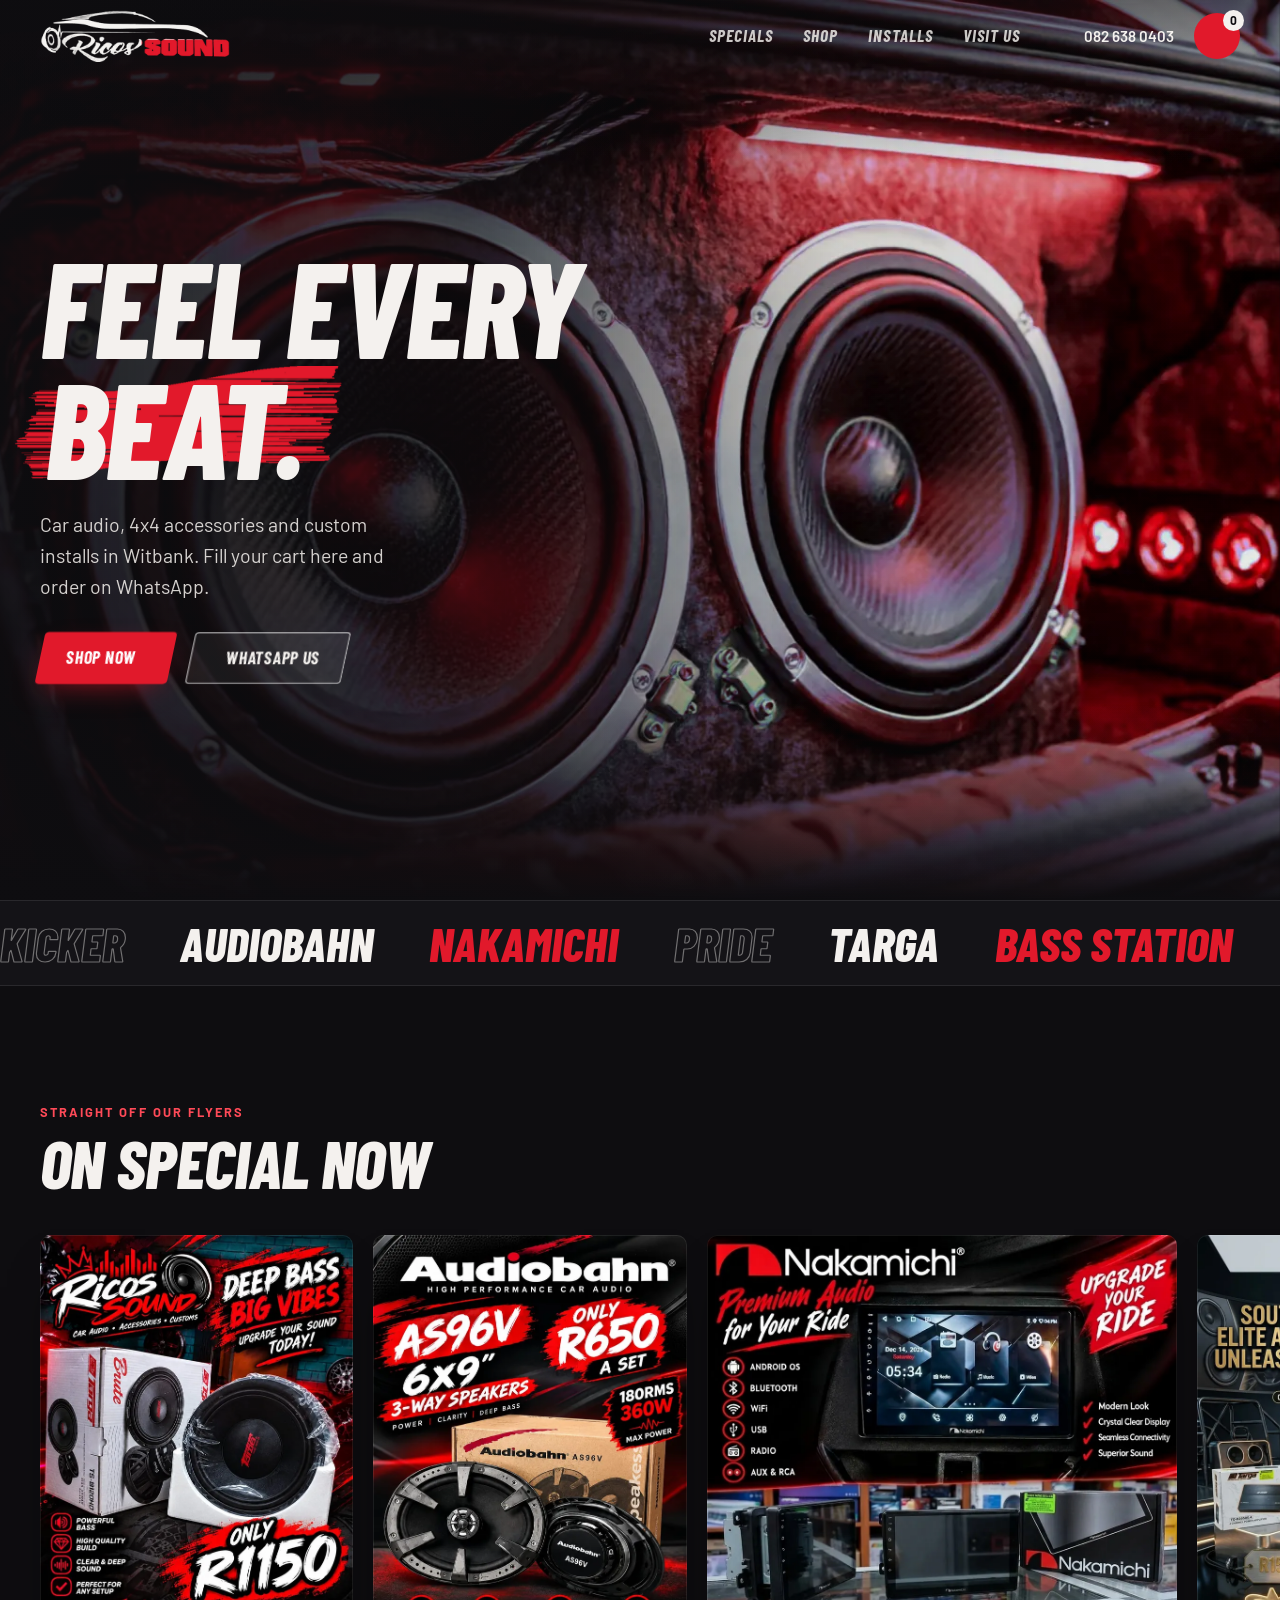
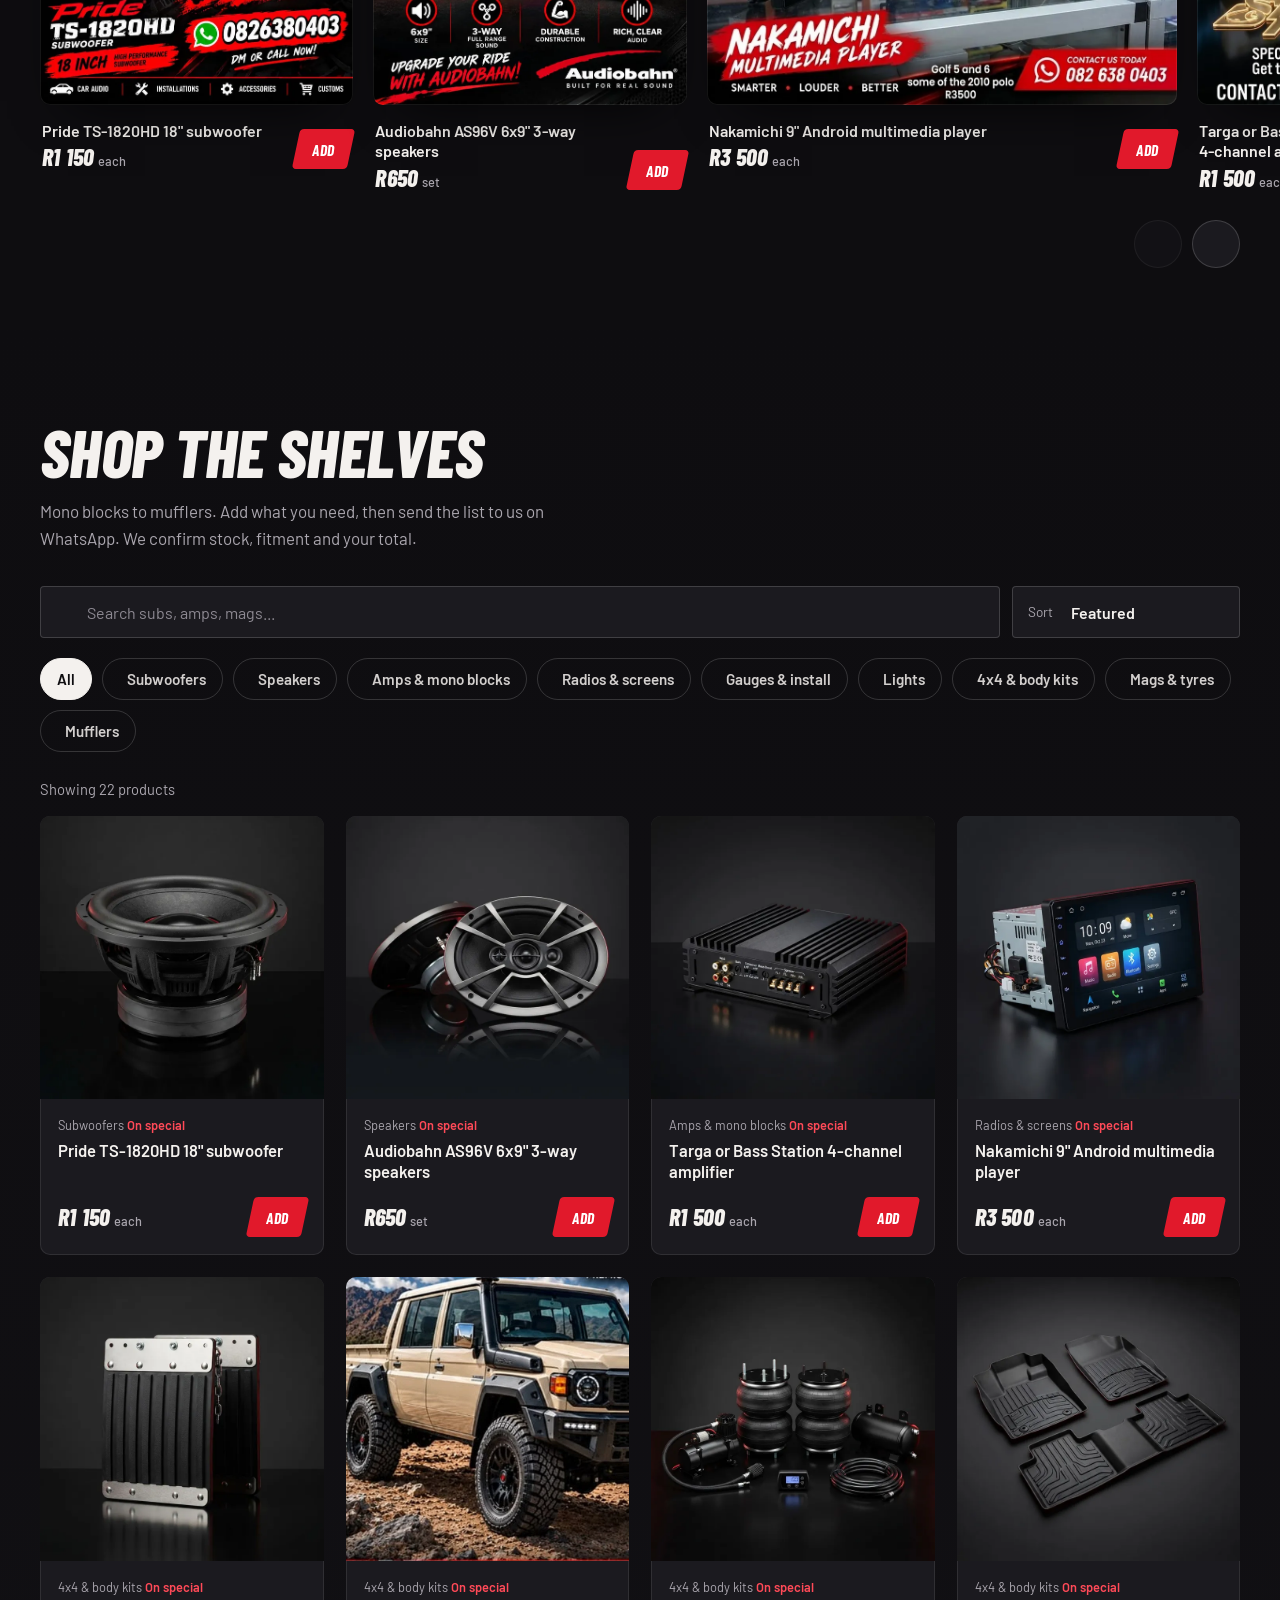
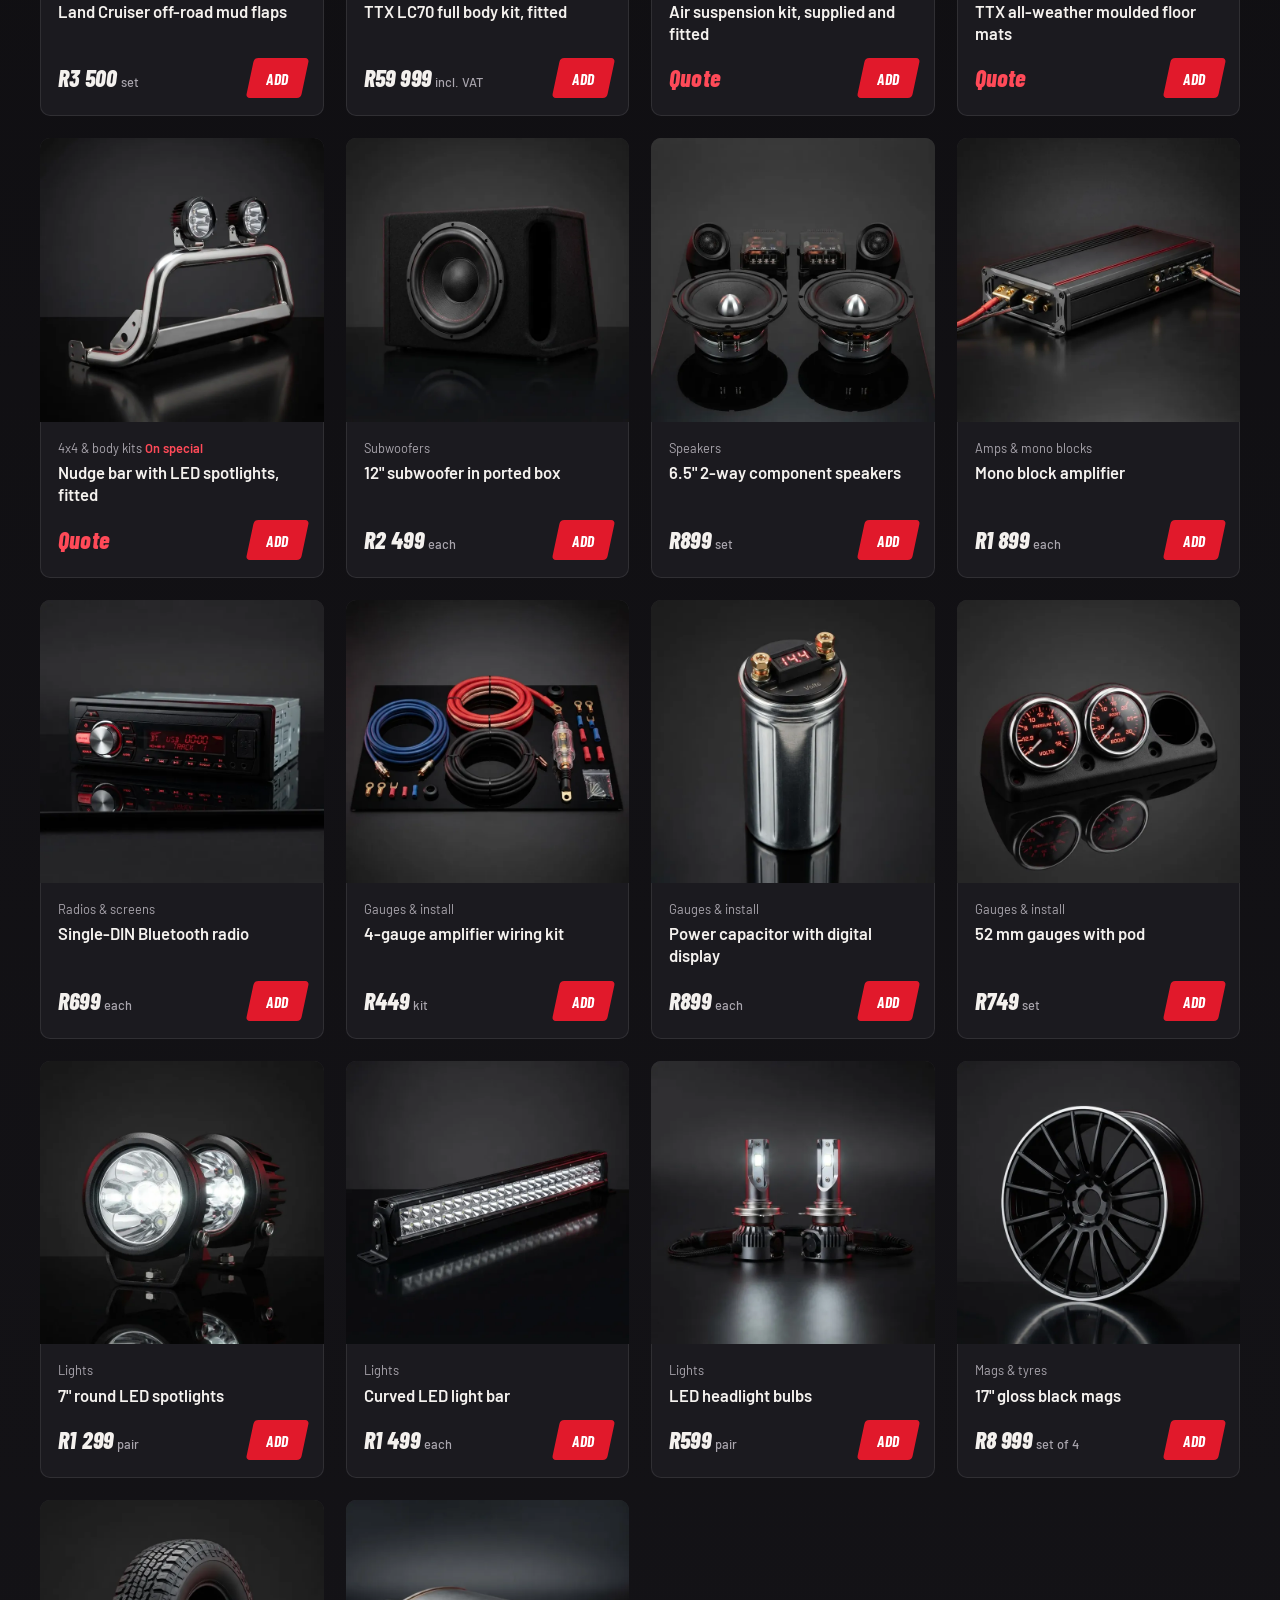
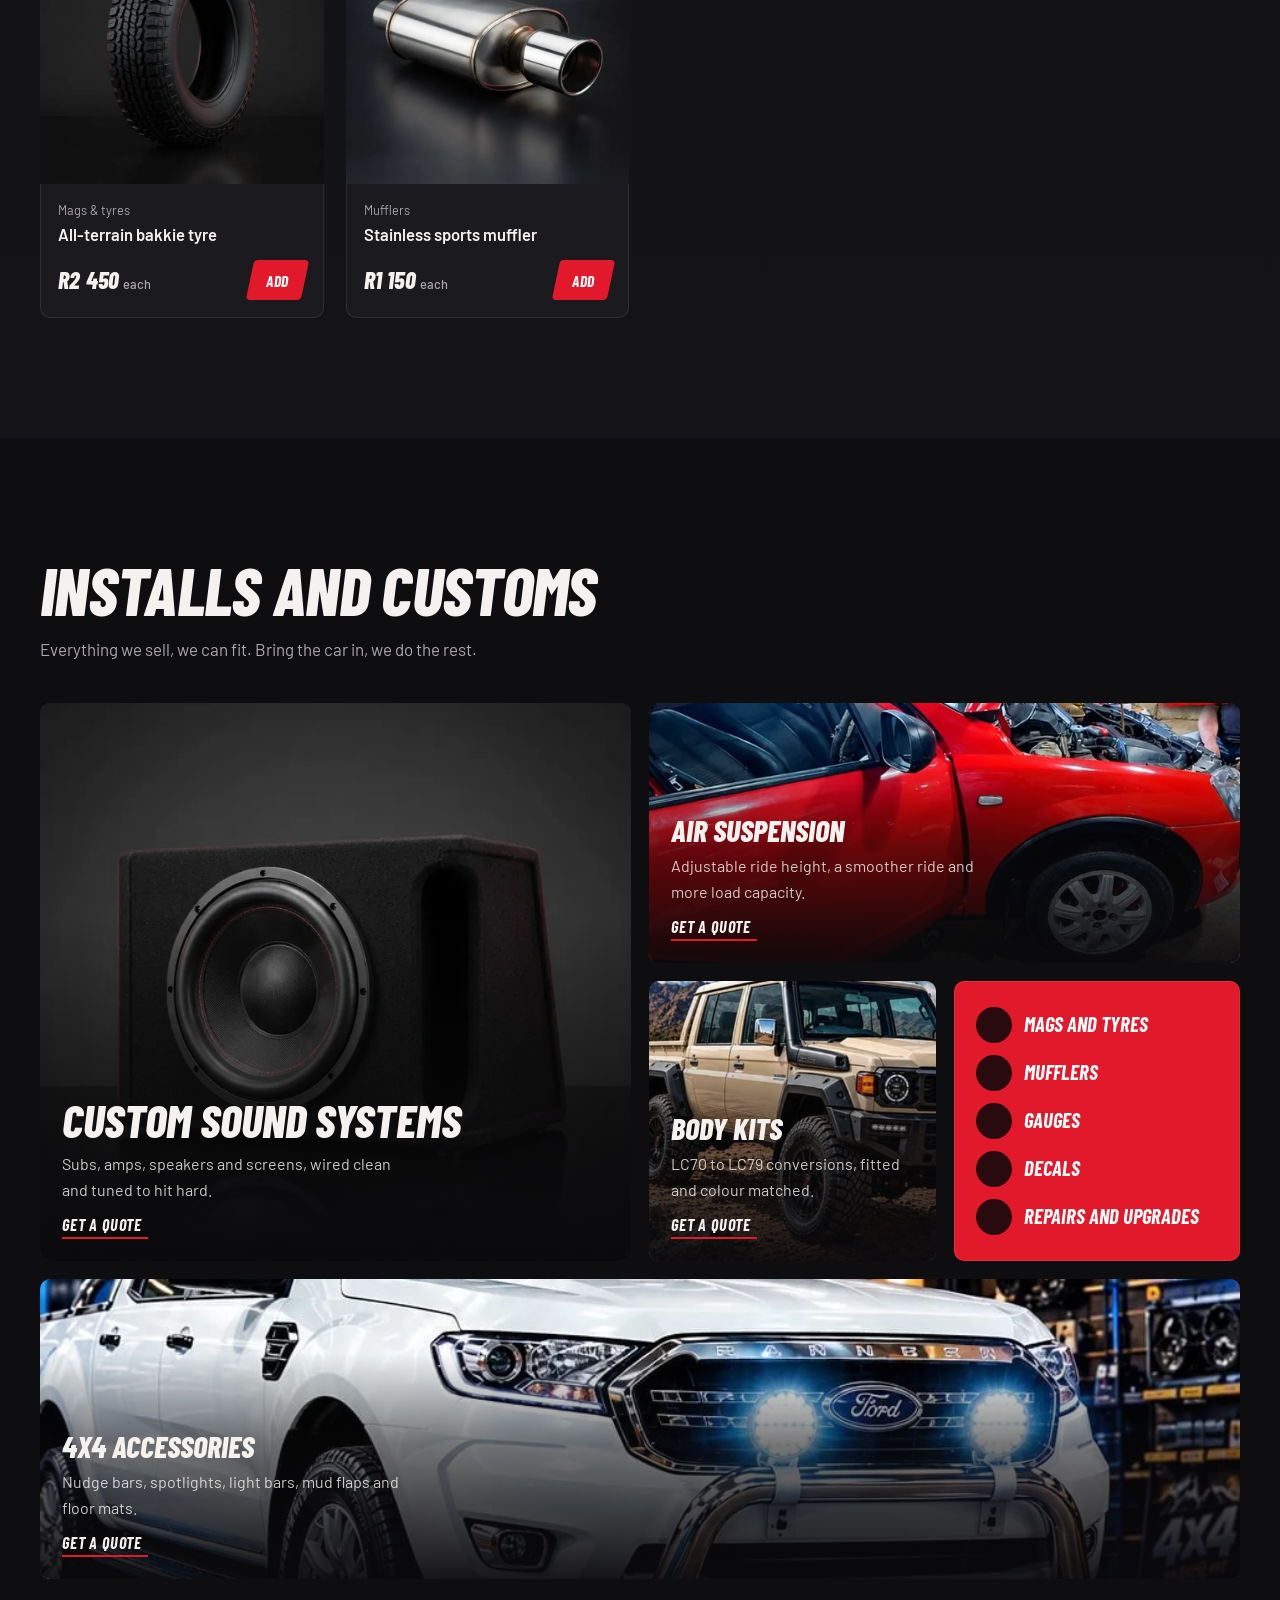
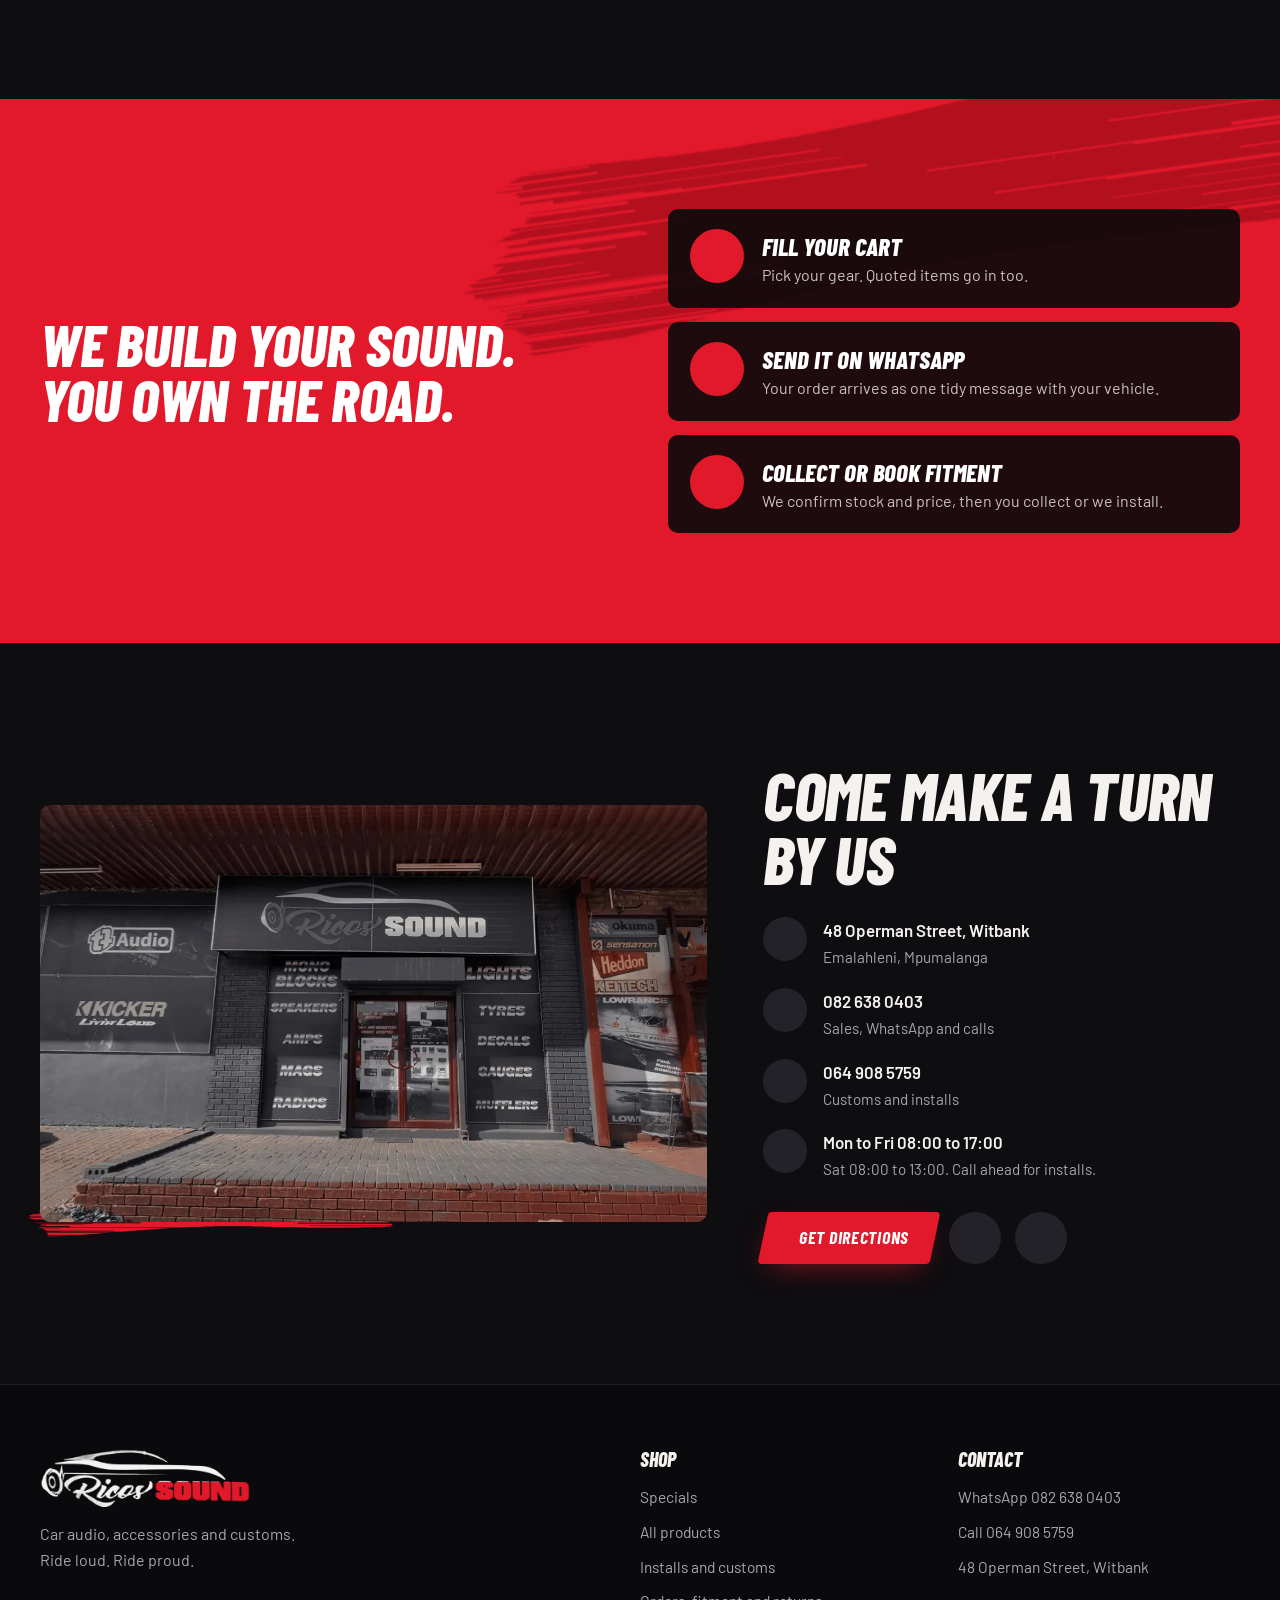
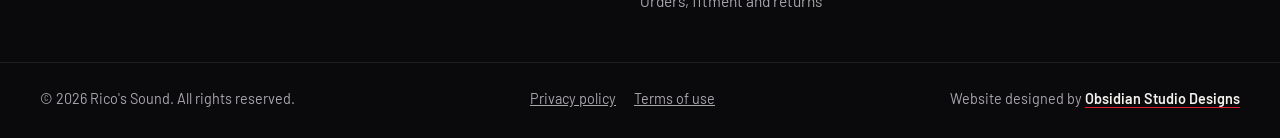
==== commit 93ebb546: "Show the hero wallpaper at its own scale on phones The landscape wallpaper was stretched to the full" ====
--- a/index.html
+++ b/index.html
@@ -40,7 +40,7 @@
   <link href="https://fonts.googleapis.com/css2?family=Barlow+Condensed:ital,wght@0,600;0,700;1,700;1,800&family=Barlow:wght@400;500;600;700&display=swap" rel="stylesheet">
   <link rel="stylesheet" href="https://cdn.jsdelivr.net/npm/@phosphor-icons/web@2.1.1/src/regular/style.css">
   <link rel="stylesheet" href="https://cdn.jsdelivr.net/npm/@phosphor-icons/web@2.1.1/src/fill/style.css">
-  <link rel="stylesheet" href="assets/css/style.css?v=1">
+  <link rel="stylesheet" href="assets/css/style.css?v=2">
   <script>document.documentElement.classList.add("js")</script>
 
   <script type="application/ld+json">
--- a/assets/css/style.css
+++ b/assets/css/style.css
@@ -227,6 +227,17 @@
       linear-gradient(0deg, var(--bg) 0%, rgba(14, 13, 16, 0) 22%);
   }
 }
+/* Phones: the wallpaper sits in a band at the top at its own scale instead of being
+   blown up to the full screen height, then fades into the page behind the headline. */
+@media (max-width: 700px) {
+  .hero-media { inset: 0 0 auto 0; height: min(64svh, 122vw); }
+  .hero-media img { object-position: 42% 50%; }
+  .hero-media::after { content: ""; position: absolute; inset: auto 0 0 0; height: 46%; background: linear-gradient(0deg, var(--bg) 0%, rgba(14, 13, 16, 0.7) 45%, rgba(14, 13, 16, 0) 100%); }
+  .hero::before { background: linear-gradient(180deg, rgba(14, 13, 16, 0.6) 0%, rgba(14, 13, 16, 0) 16%); }
+  .hero-ctas { flex-wrap: nowrap; gap: 12px; }
+  .hero-ctas .btn { padding: 0 18px; flex: 1 1 auto; }
+}
+@media (max-width: 359px) { .hero-ctas { flex-wrap: wrap; } }
 .hero-inner { padding-top: calc(var(--header-h) + 24px); padding-bottom: 56px; }
 @media (min-width: 701px) { .hero-inner { padding-top: var(--header-h); padding-bottom: 40px; } }
 .hero-title {
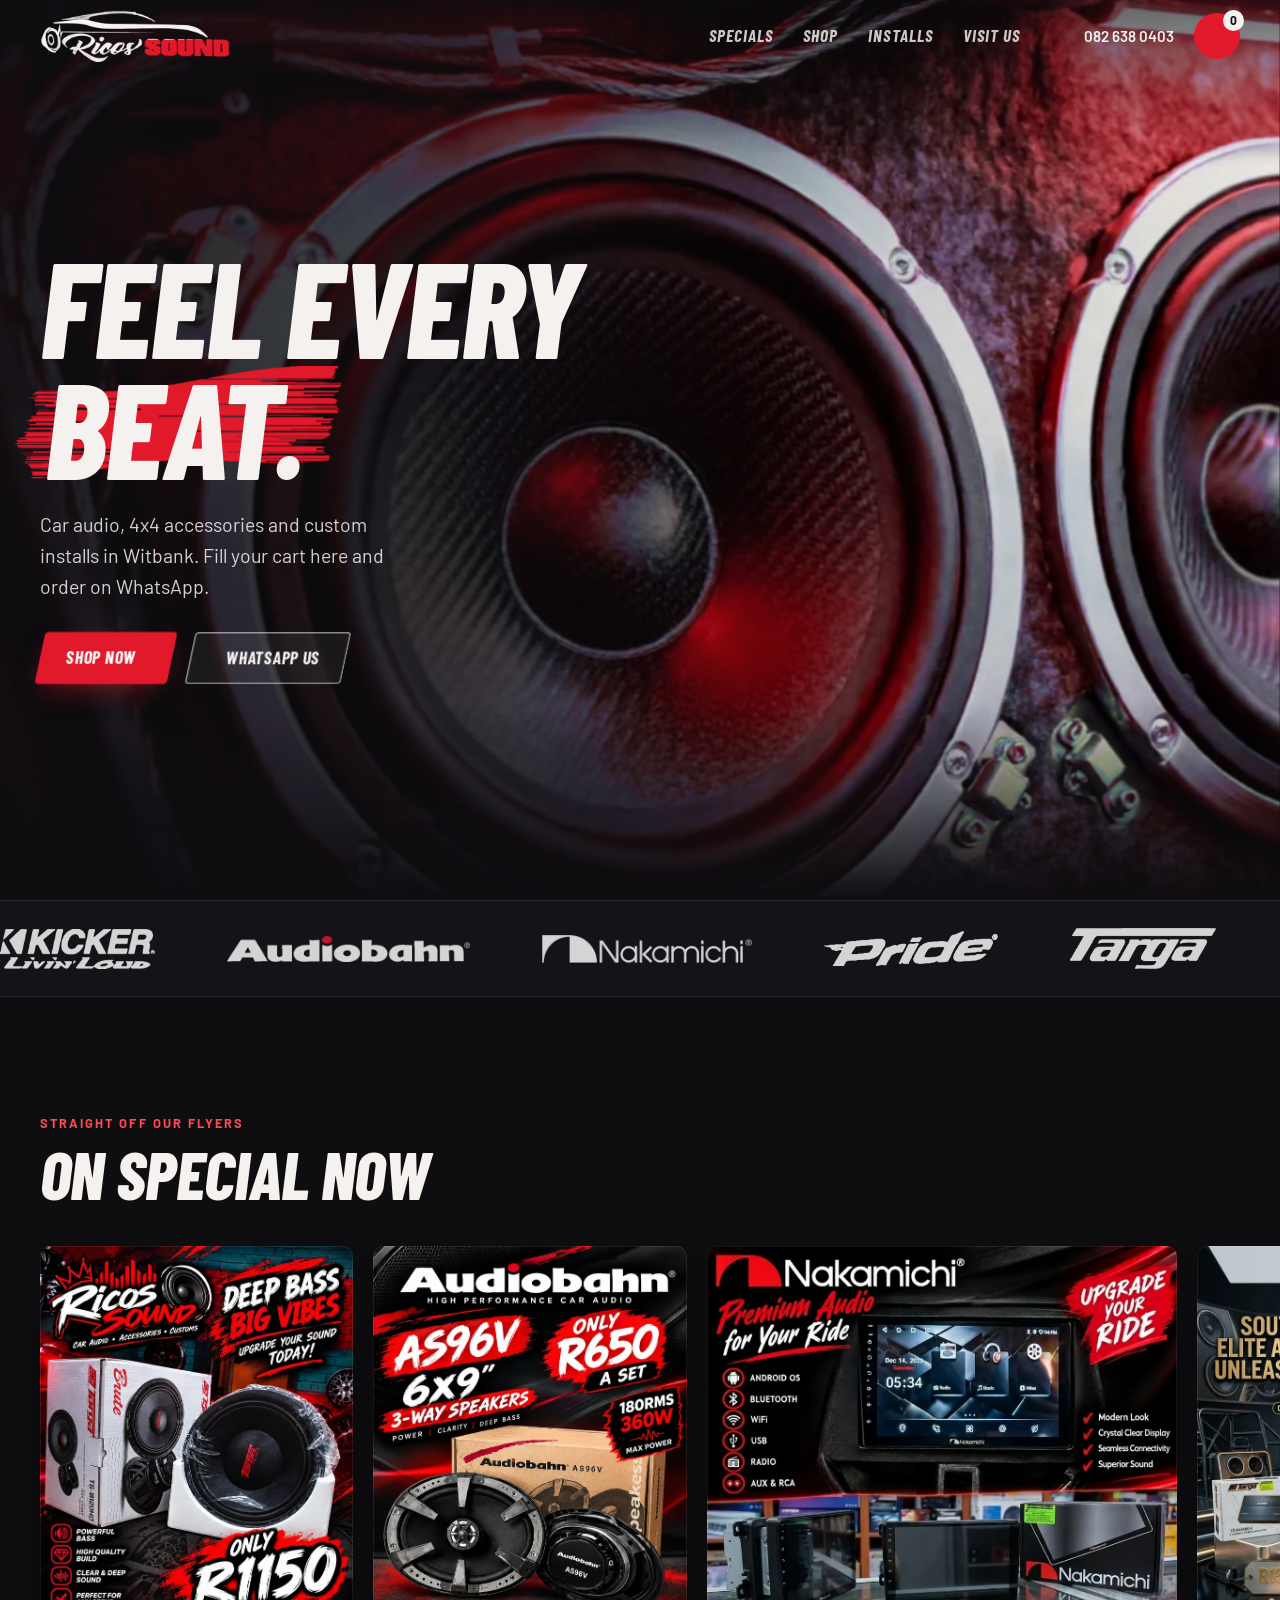
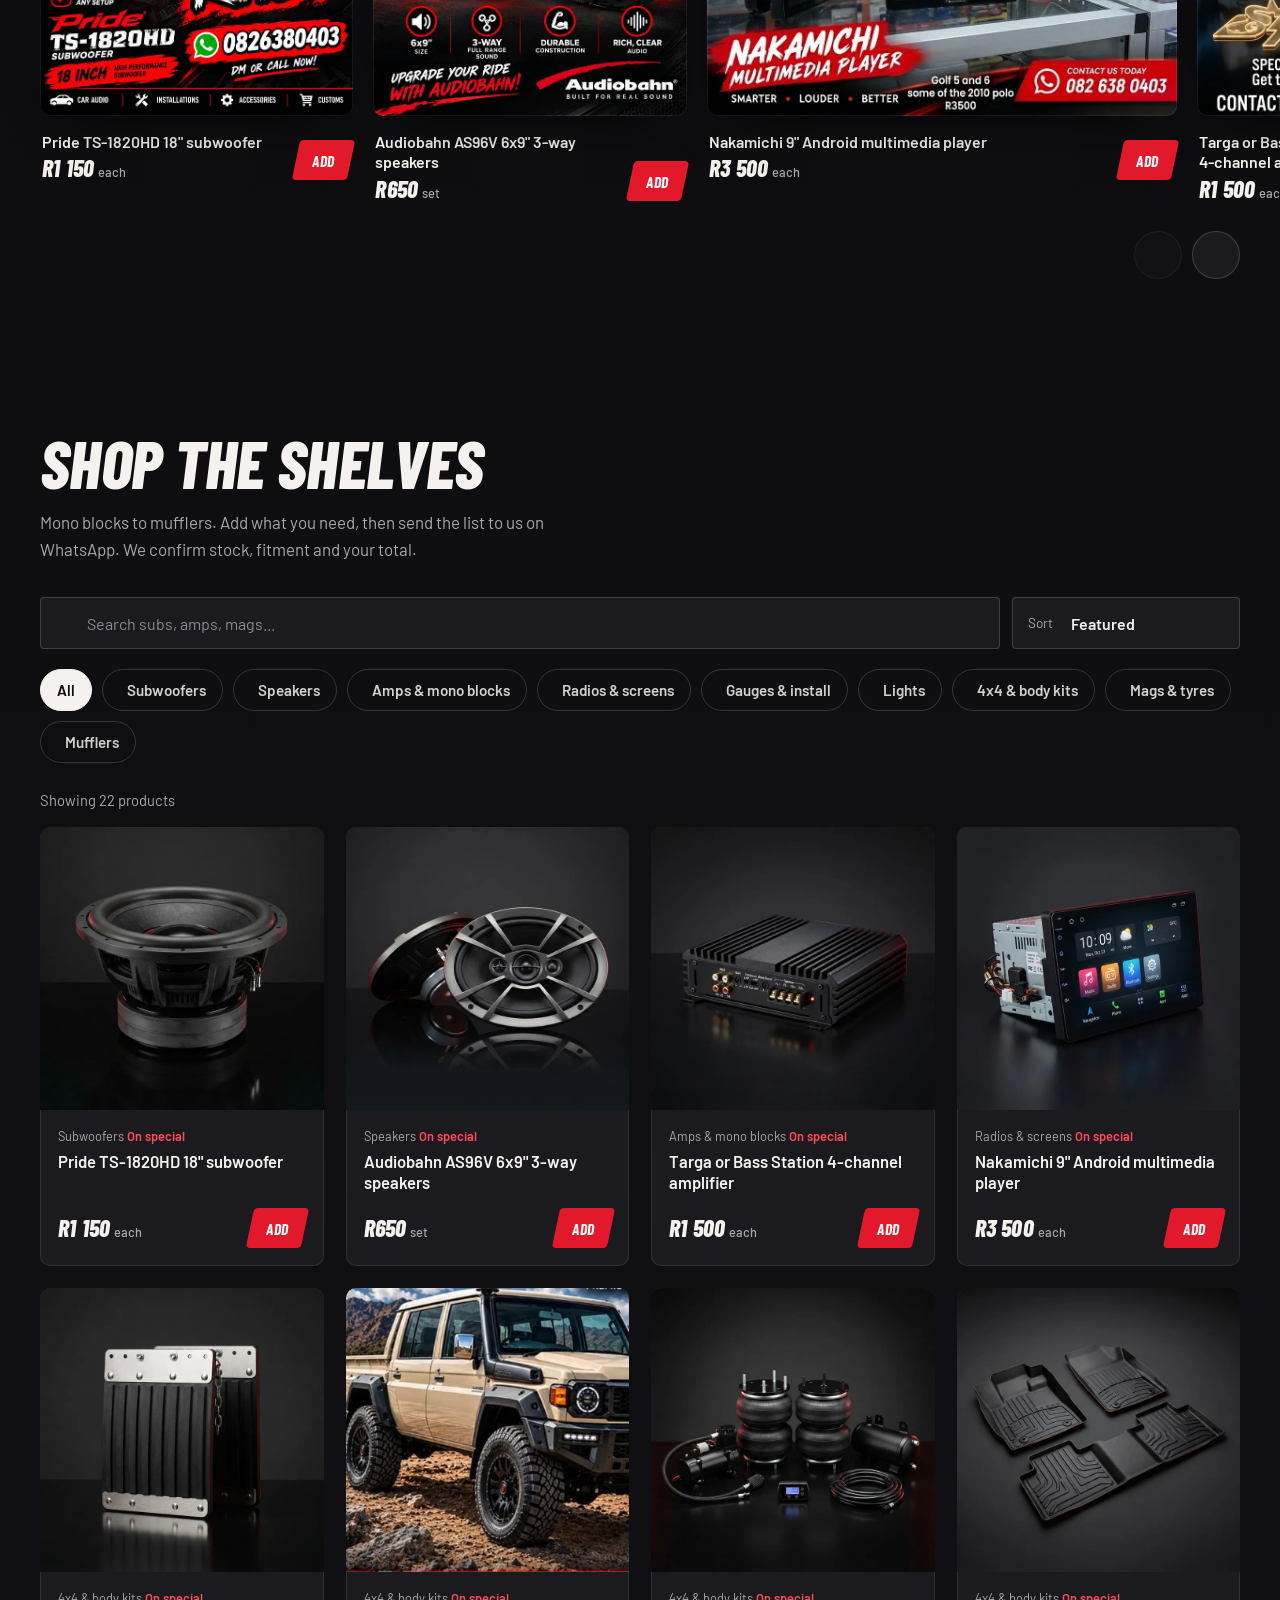
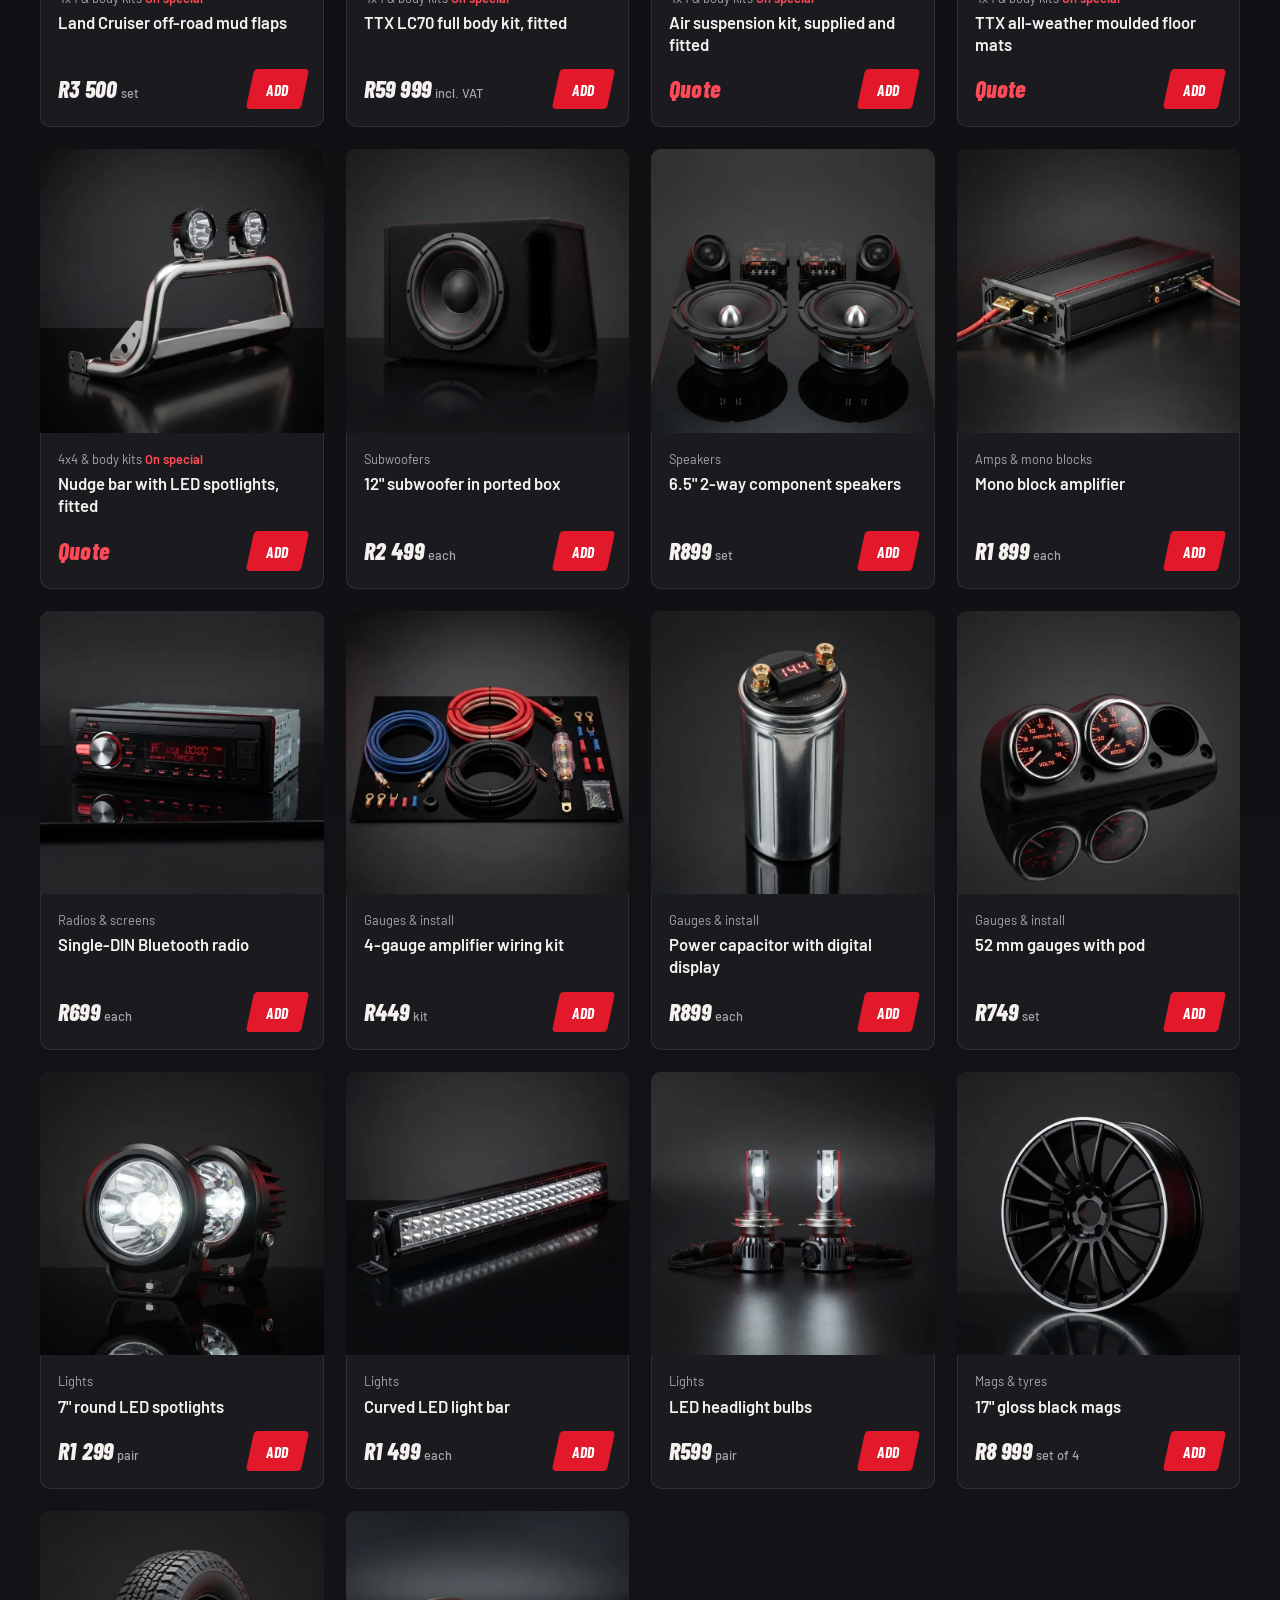
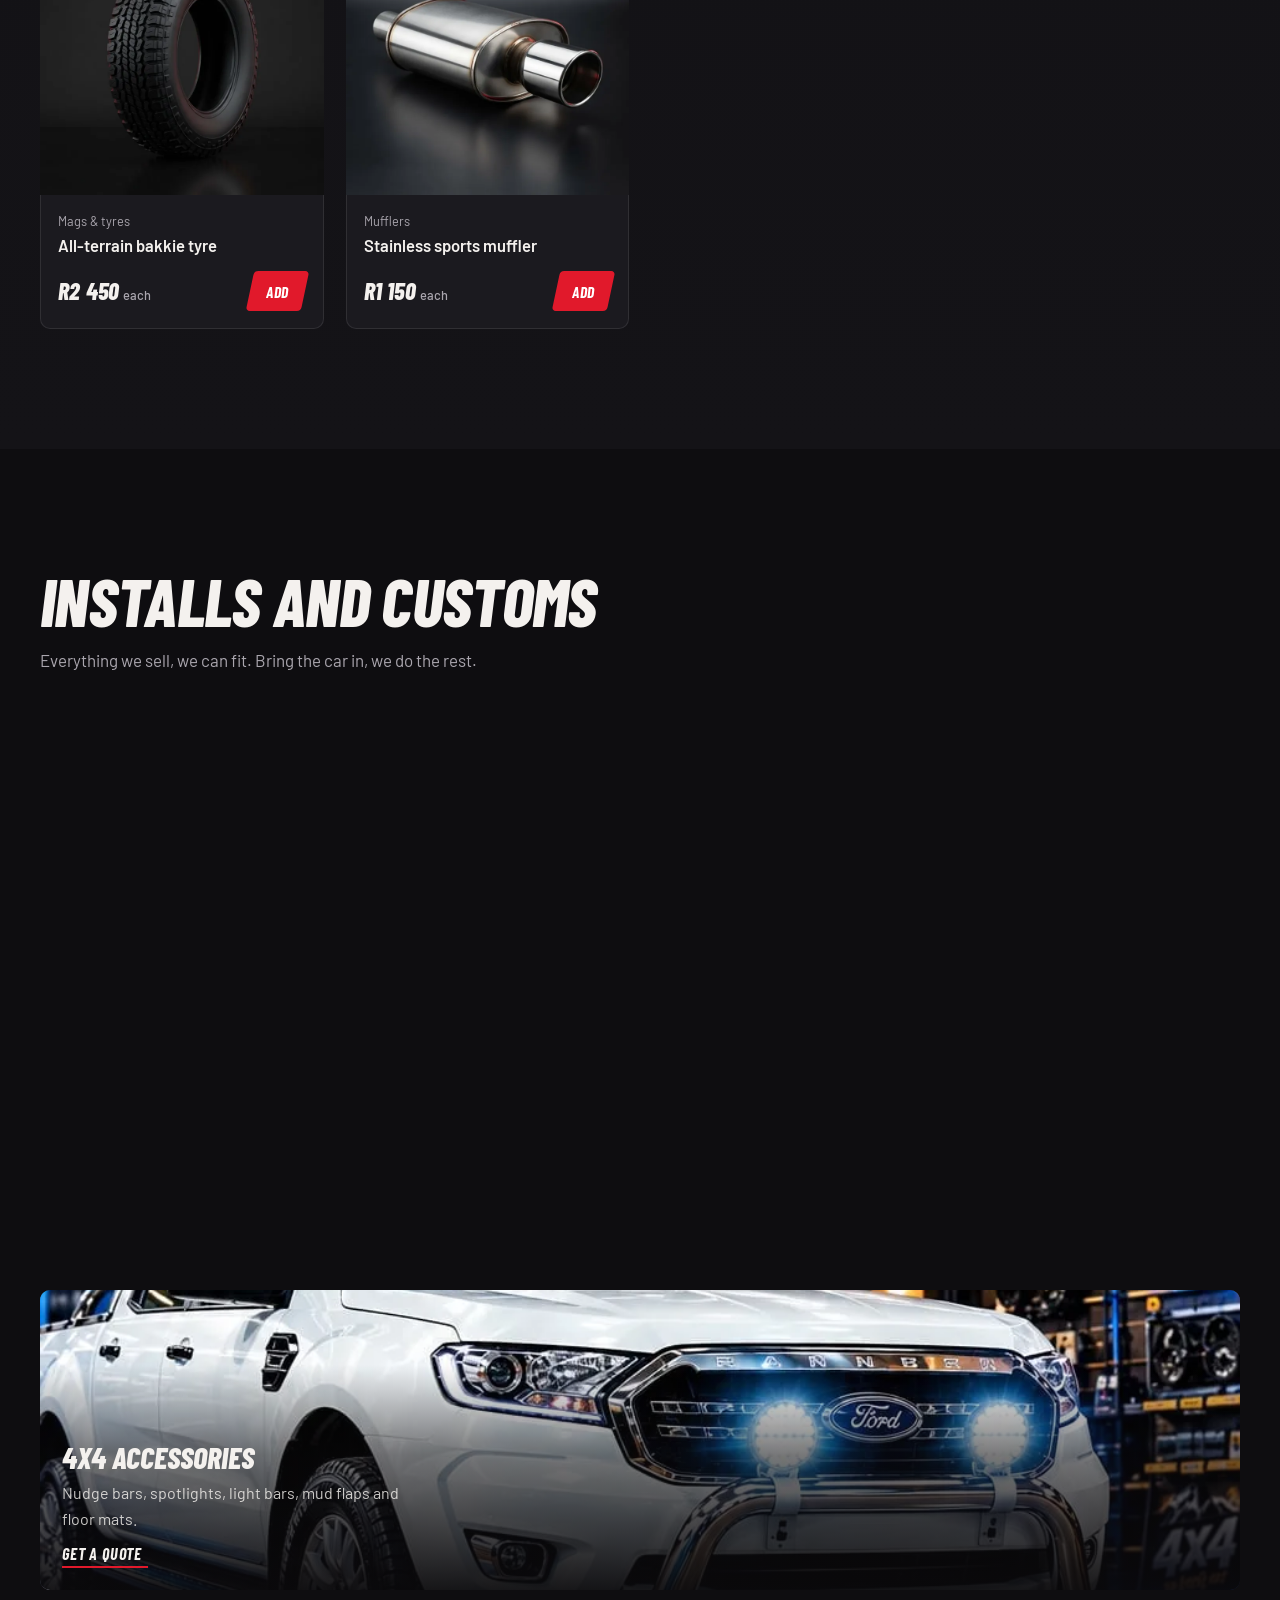
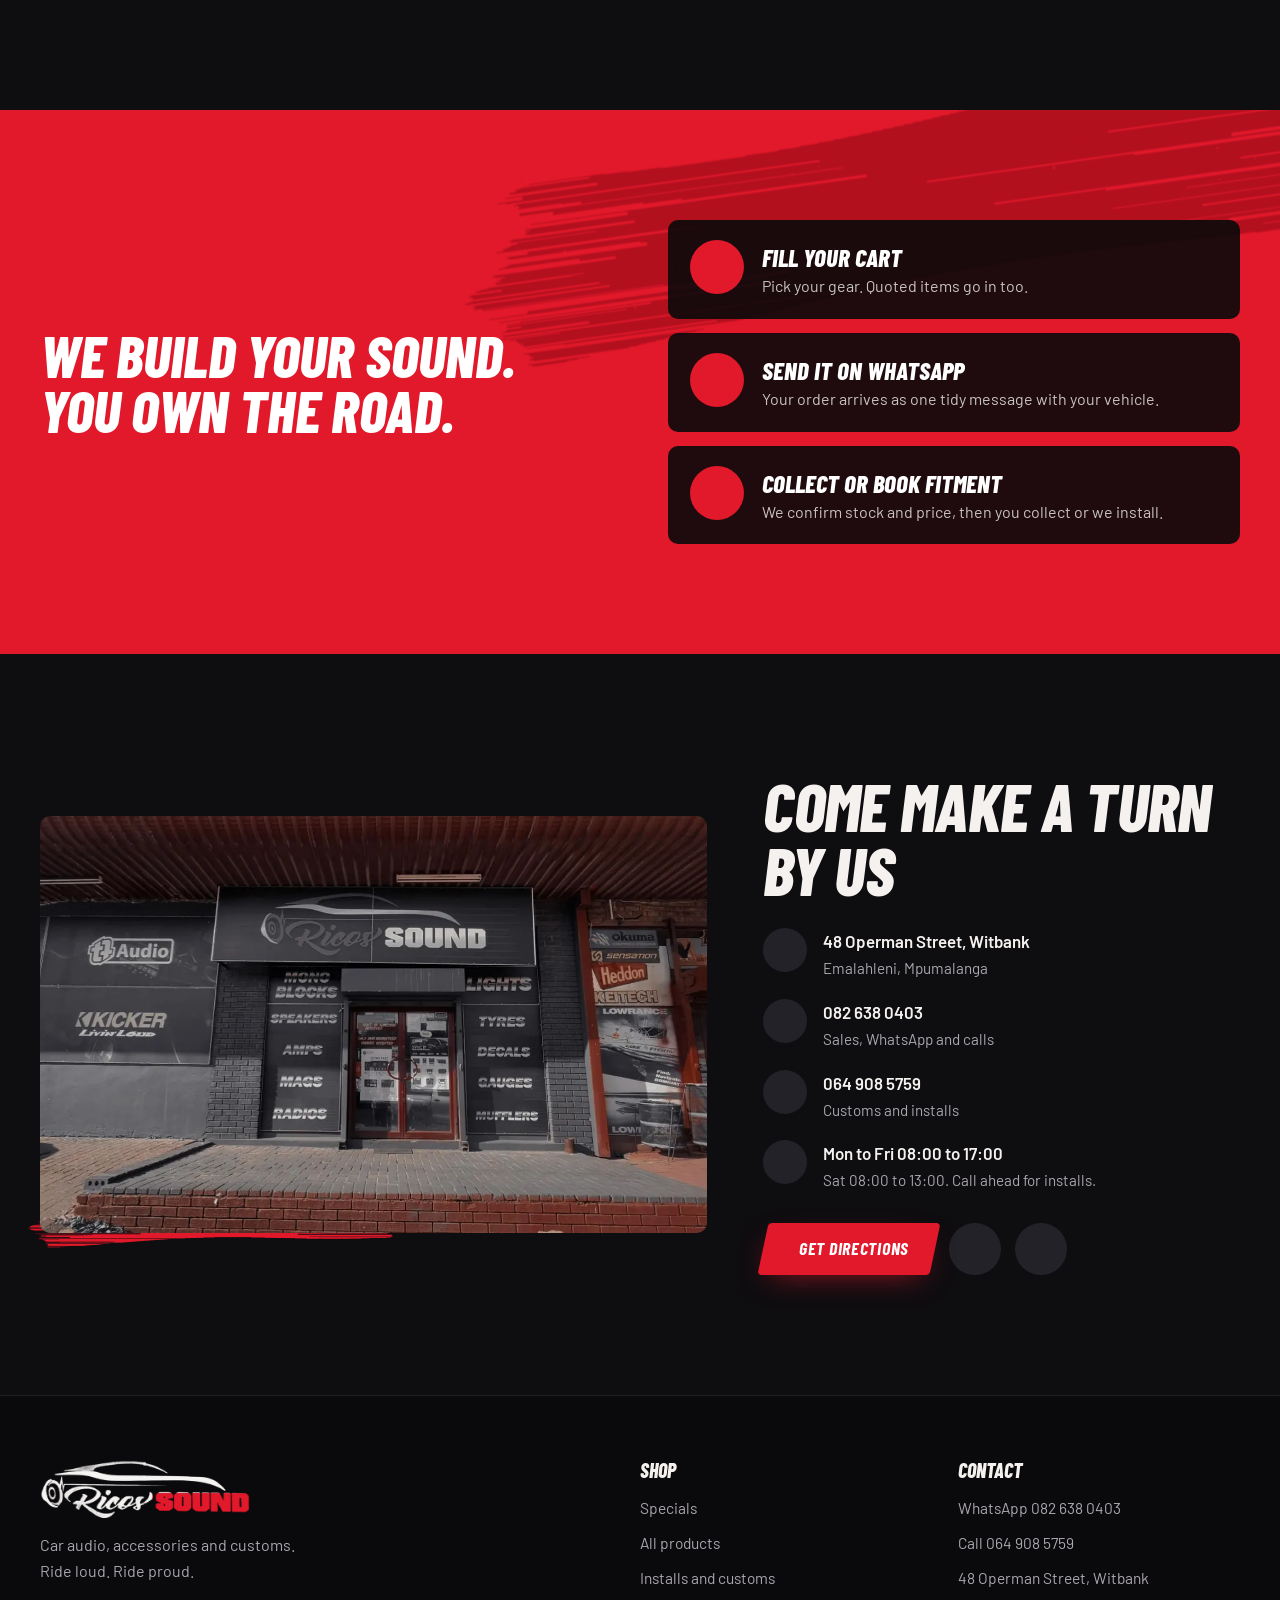
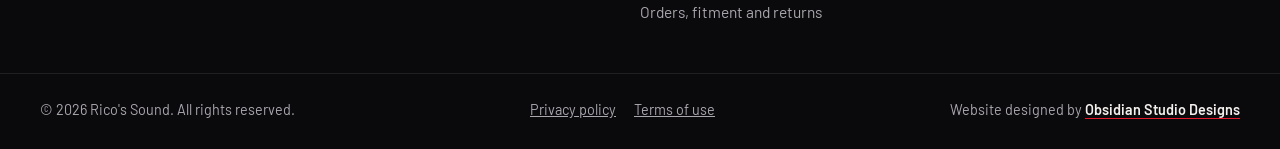
==== commit 65d4f295: "Show brand logos in the marquee instead of names White logos for Kicker, Audiobahn, Nakamichi, Pride" ====
--- a/index.html
+++ b/index.html
@@ -40,7 +40,7 @@
   <link href="https://fonts.googleapis.com/css2?family=Barlow+Condensed:ital,wght@0,600;0,700;1,700;1,800&family=Barlow:wght@400;500;600;700&display=swap" rel="stylesheet">
   <link rel="stylesheet" href="https://cdn.jsdelivr.net/npm/@phosphor-icons/web@2.1.1/src/regular/style.css">
   <link rel="stylesheet" href="https://cdn.jsdelivr.net/npm/@phosphor-icons/web@2.1.1/src/fill/style.css">
-  <link rel="stylesheet" href="assets/css/style.css?v=2">
+  <link rel="stylesheet" href="assets/css/style.css?v=3">
   <script>document.documentElement.classList.add("js")</script>
 
   <script type="application/ld+json">
@@ -142,11 +142,11 @@
     <section class="brands" aria-label="Brands we stock">
       <div class="marquee" aria-hidden="true">
         <div class="marquee-track">
-          <span>Kicker</span><span>Audiobahn</span><span>Nakamichi</span><span>Pride</span><span>Targa</span><span>Bass Station</span><span>TTX Automotive</span><span>Hertz</span><span>T1 Audio</span>
-          <span>Kicker</span><span>Audiobahn</span><span>Nakamichi</span><span>Pride</span><span>Targa</span><span>Bass Station</span><span>TTX Automotive</span><span>Hertz</span><span>T1 Audio</span>
-        </div>
-      </div>
-      <p class="sr-only">Brands we stock include Kicker, Audiobahn, Nakamichi, Pride, Targa, Bass Station, TTX Automotive, Hertz and T1 Audio.</p>
+          <img src="assets/img/brands/kicker.png" width="464" height="120" alt="" style="--h:40px" loading="lazy" decoding="async"><img src="assets/img/brands/audiobahn.png" width="1121" height="120" alt="" style="--h:26px" loading="lazy" decoding="async"><img src="assets/img/brands/nakamichi.png" width="904" height="120" alt="" style="--h:28px" loading="lazy" decoding="async"><img src="assets/img/brands/pride.png" width="596" height="120" alt="" style="--h:35px" loading="lazy" decoding="async"><img src="assets/img/brands/targa.png" width="427" height="120" alt="" style="--h:41px" loading="lazy" decoding="async"><img src="assets/img/brands/hertz.png" width="844" height="120" alt="" style="--h:29px" loading="lazy" decoding="async"><img src="assets/img/brands/ttx.png" width="414" height="120" alt="" style="--h:42px" loading="lazy" decoding="async"><img src="assets/img/brands/t1-audio.png" width="395" height="120" alt="" style="--h:43px" loading="lazy" decoding="async">
+          <img src="assets/img/brands/kicker.png" width="464" height="120" alt="" style="--h:40px" loading="lazy" decoding="async"><img src="assets/img/brands/audiobahn.png" width="1121" height="120" alt="" style="--h:26px" loading="lazy" decoding="async"><img src="assets/img/brands/nakamichi.png" width="904" height="120" alt="" style="--h:28px" loading="lazy" decoding="async"><img src="assets/img/brands/pride.png" width="596" height="120" alt="" style="--h:35px" loading="lazy" decoding="async"><img src="assets/img/brands/targa.png" width="427" height="120" alt="" style="--h:41px" loading="lazy" decoding="async"><img src="assets/img/brands/hertz.png" width="844" height="120" alt="" style="--h:29px" loading="lazy" decoding="async"><img src="assets/img/brands/ttx.png" width="414" height="120" alt="" style="--h:42px" loading="lazy" decoding="async"><img src="assets/img/brands/t1-audio.png" width="395" height="120" alt="" style="--h:43px" loading="lazy" decoding="async">
+        </div>
+      </div>
+      <p class="sr-only">Brands we stock include Kicker, Audiobahn, Nakamichi, Pride, Targa, Hertz, TTX Automotive and T1 Audio.</p>
     </section>
 
     <!-- Specials: Rico's own flyers -->
@@ -453,7 +453,7 @@
     </div>
   </dialog>
 
-  <script src="assets/js/products.js?v=1"></script>
-  <script src="assets/js/main.js?v=1"></script>
+  <script src="assets/js/products.js?v=2"></script>
+  <script src="assets/js/main.js?v=2"></script>
 </body>
 </html>
--- a/assets/css/style.css
+++ b/assets/css/style.css
@@ -273,17 +273,12 @@
 
 /* ---------- Brand marquee ---------- */
 .brands { border-block: 1px solid var(--line); background: var(--bg-2); overflow: hidden; }
-.marquee { display: flex; padding: 18px 0; }
+.marquee { display: flex; padding: 26px 0; }
 .marquee-track { display: flex; flex: none; gap: 56px; padding-right: 56px; }
-.marquee-track span {
-  font: italic 800 clamp(2rem, 4vw, 3rem)/1 var(--display);
-  text-transform: uppercase;
-  white-space: nowrap;
-  color: transparent;
-  -webkit-text-stroke: 1.2px rgba(244, 241, 238, 0.42);
-}
-.marquee-track span:nth-child(3n + 2) { color: var(--text); -webkit-text-stroke: 0; }
-.marquee-track span:nth-child(3n + 3) { color: var(--red); -webkit-text-stroke: 0; }
+.marquee-track { align-items: center; gap: 72px; padding-right: 72px; }
+.marquee-track img { height: var(--h, 40px); width: auto; opacity: 0.82; transition: opacity 0.25s; }
+.brands:hover .marquee-track img { opacity: 1; }
+@media (max-width: 700px) { .marquee-track { gap: 48px; padding-right: 48px; } .marquee-track img { height: calc(var(--h, 40px) * 0.78); } }
 @media (prefers-reduced-motion: no-preference) {
   .marquee-track { animation: slide 46s linear infinite; }
   .brands:hover .marquee-track { animation-play-state: paused; }
